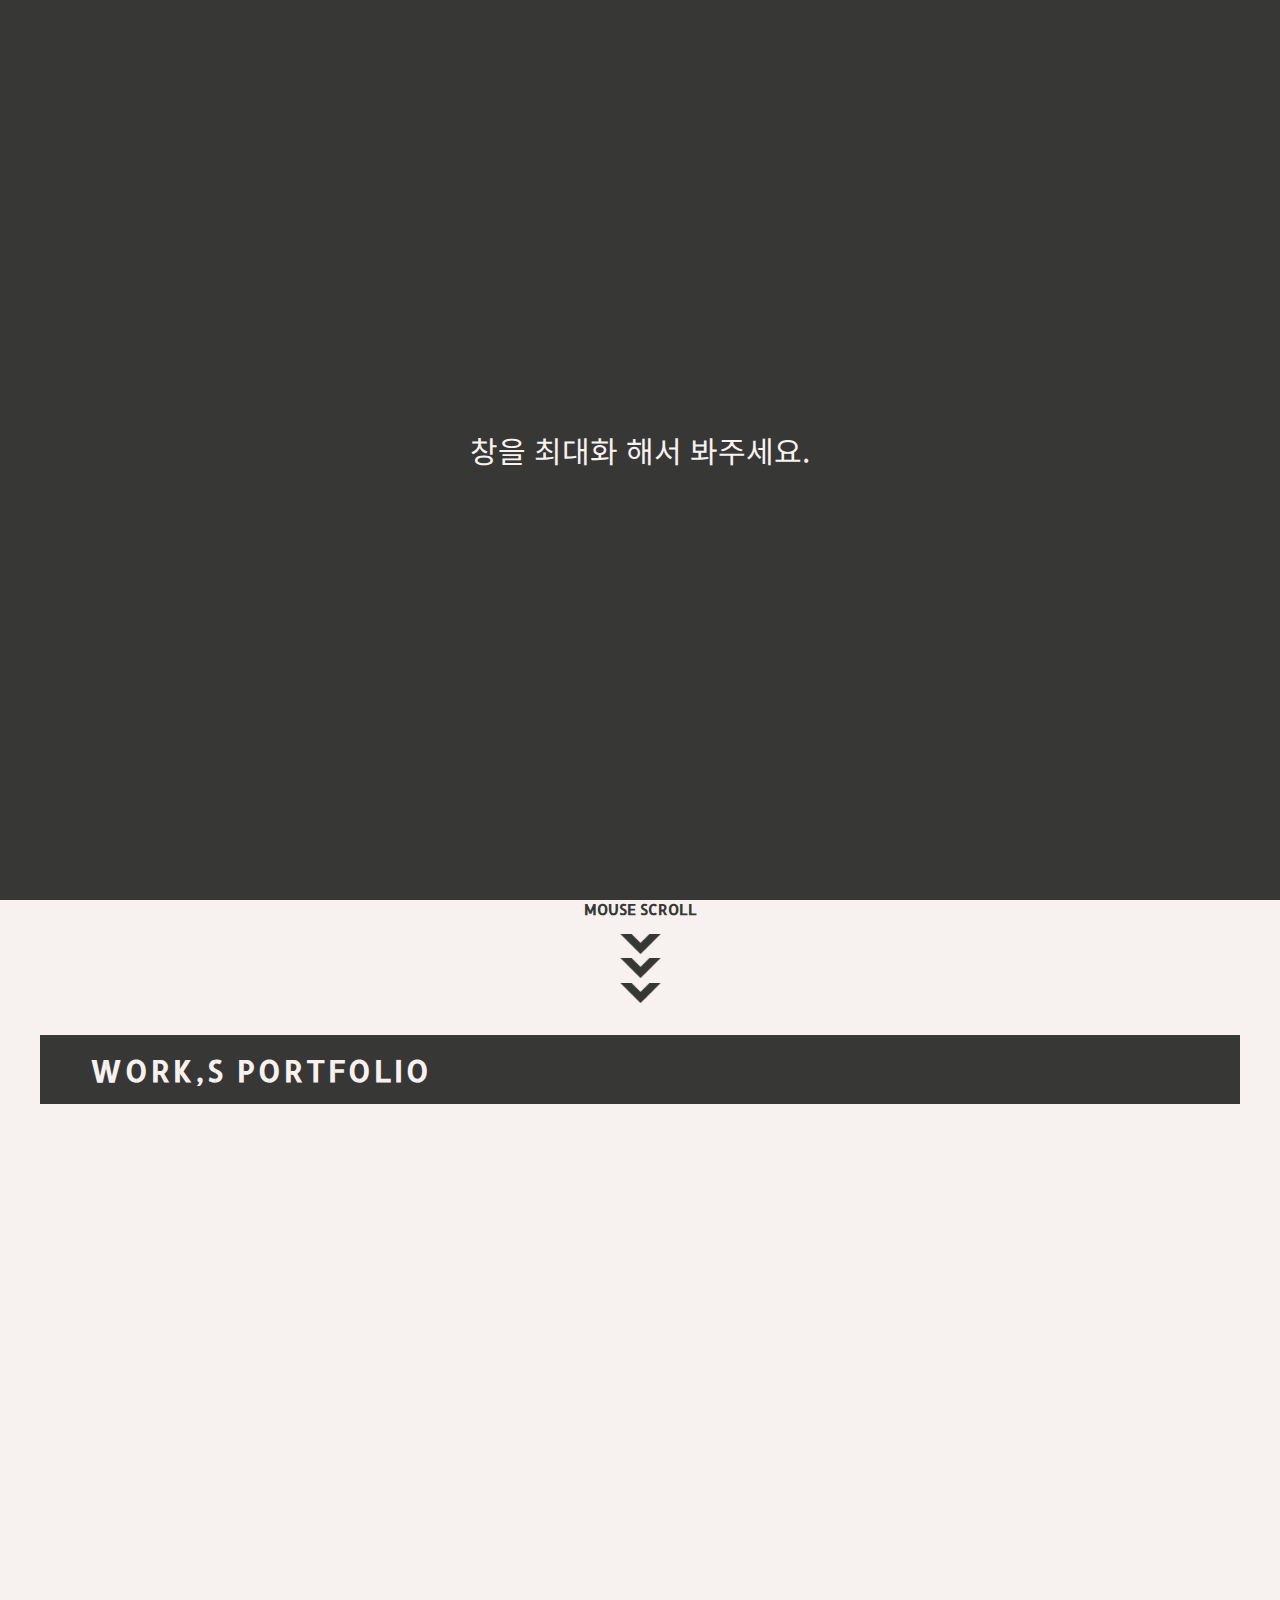
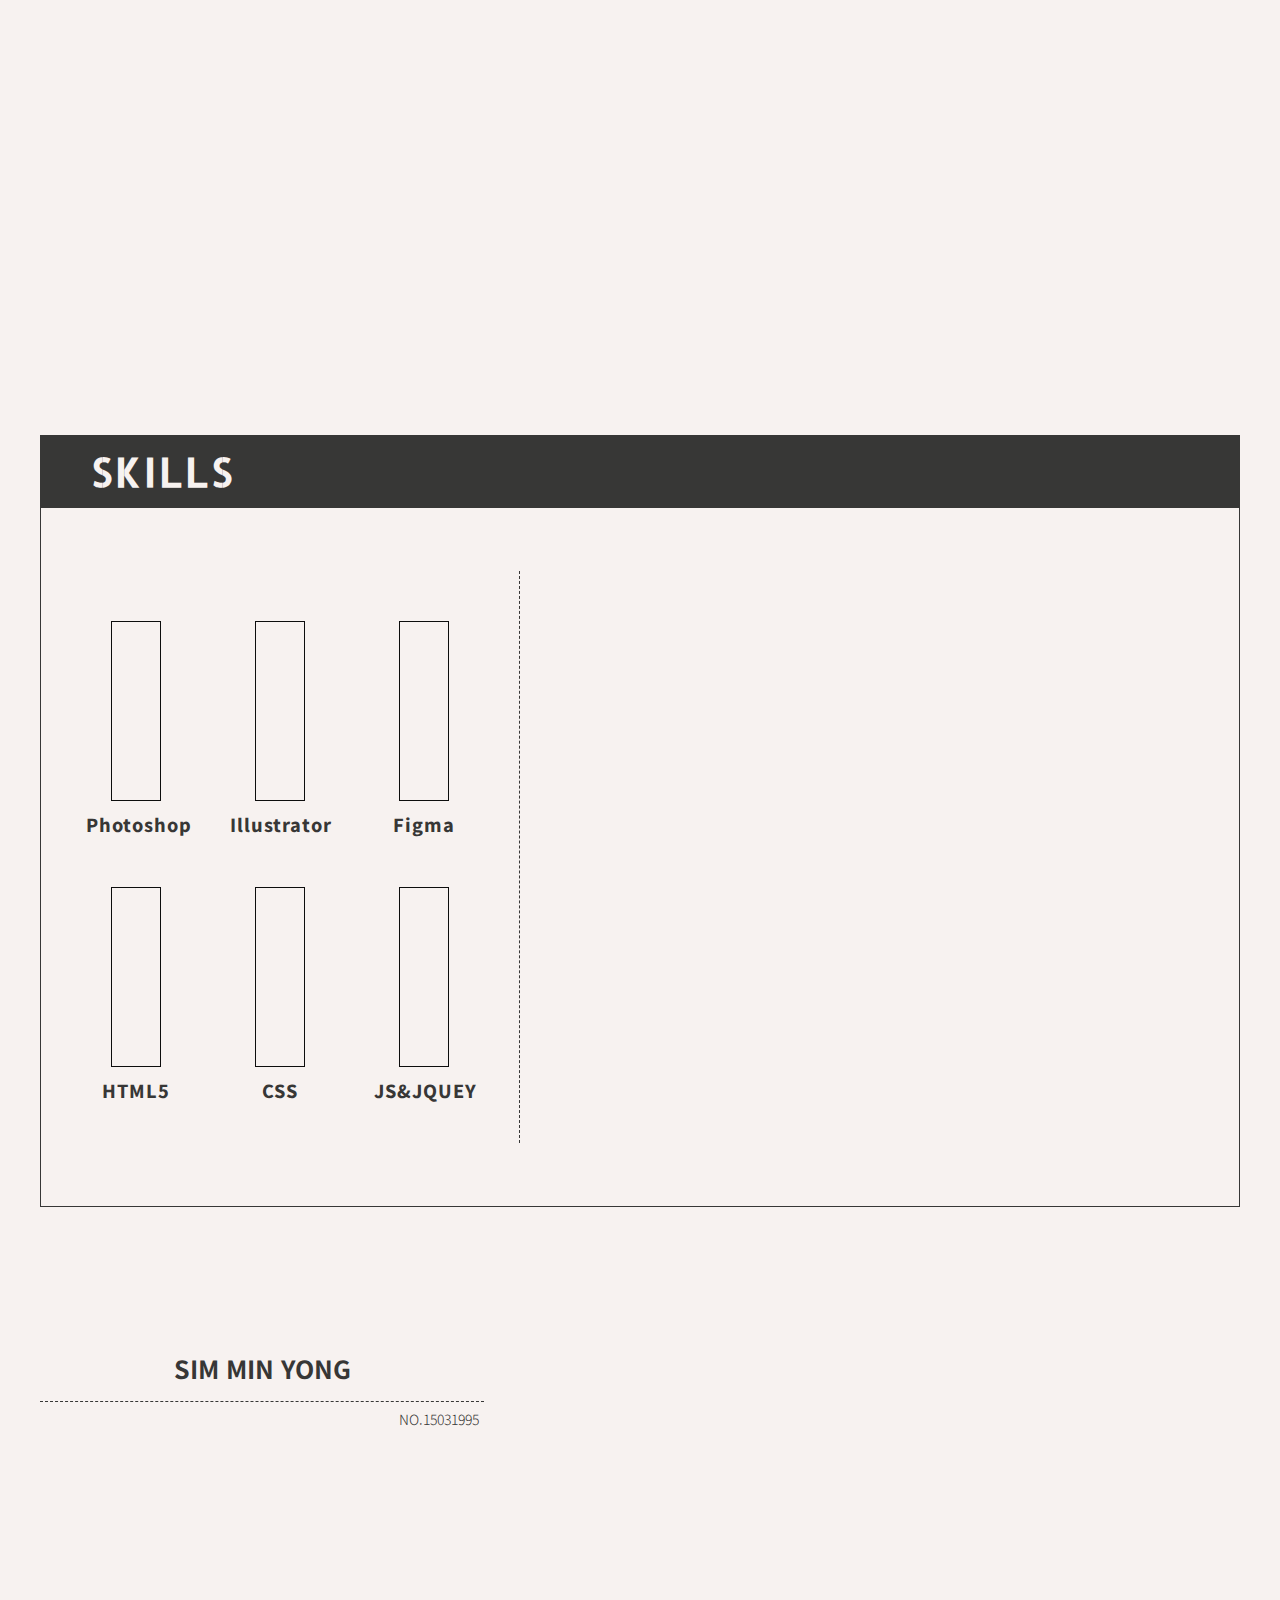
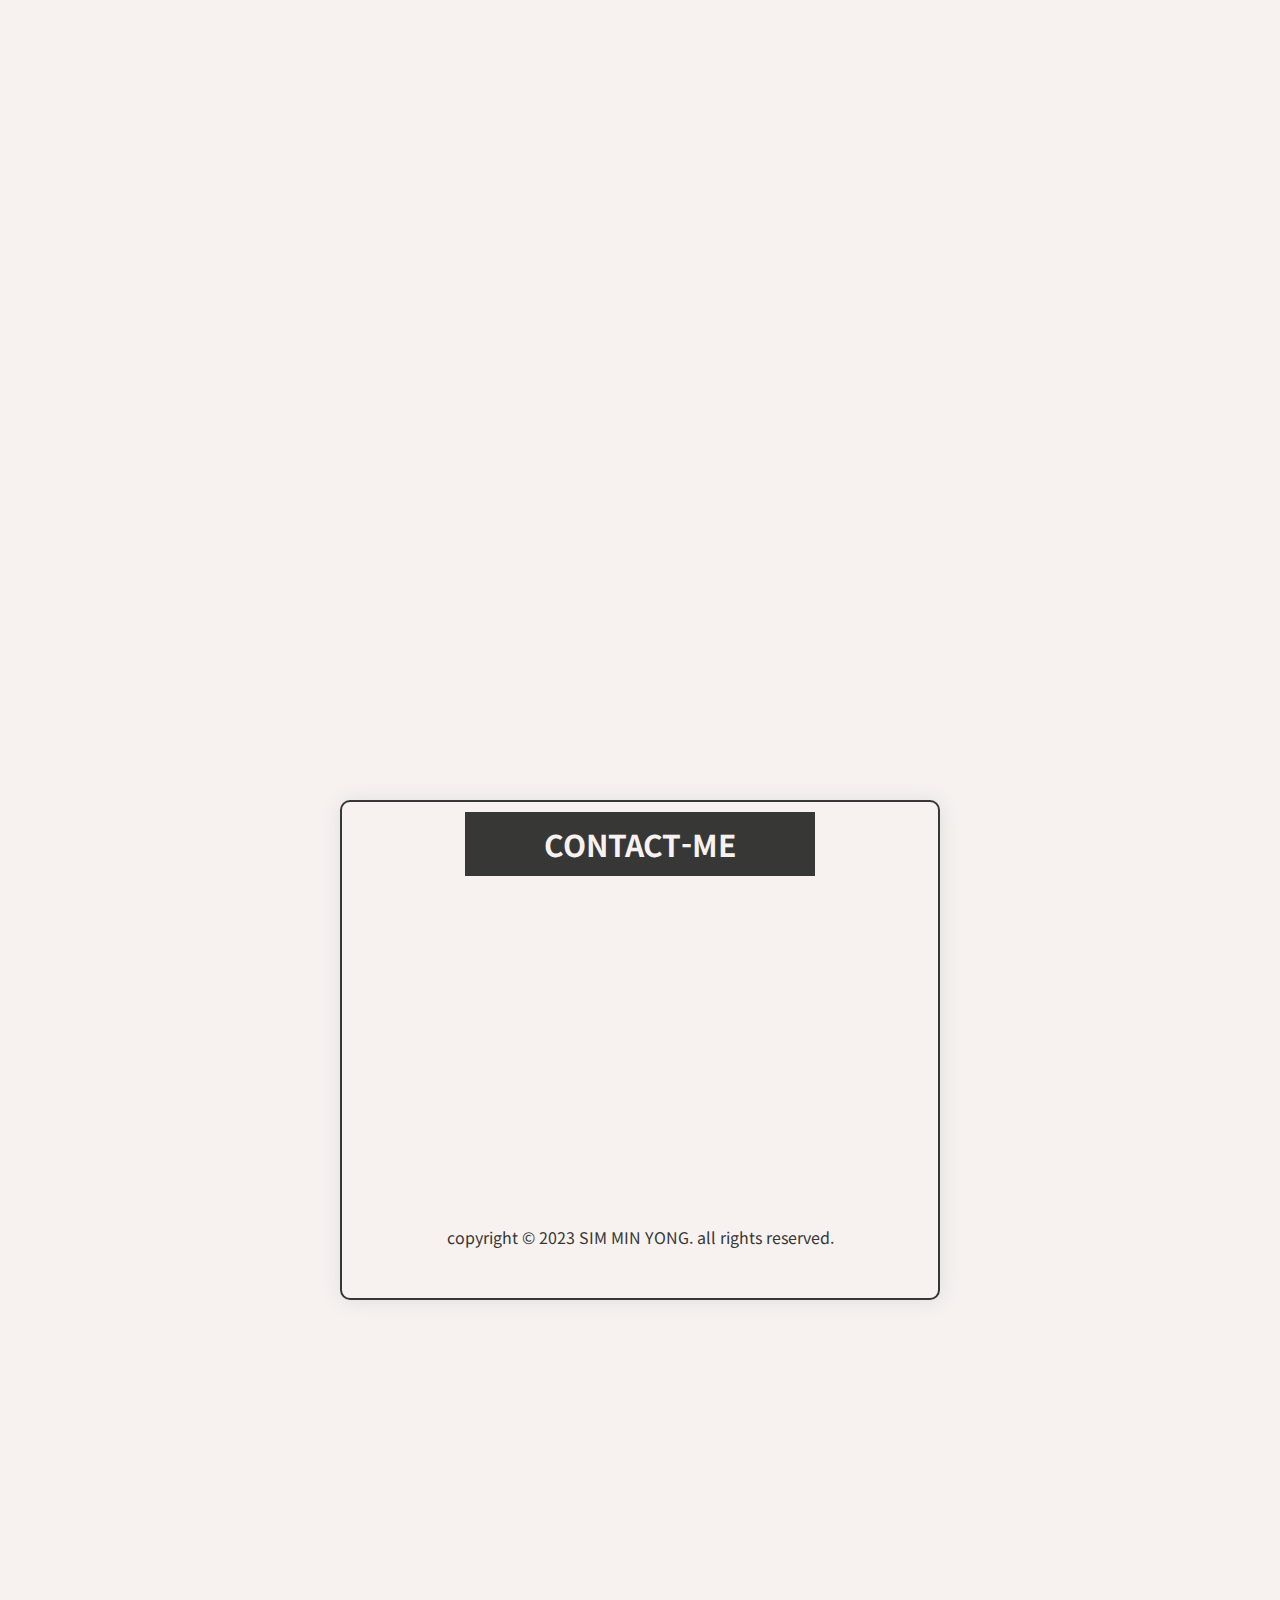
==== index.html @ e48fee11 "완료" ====
<!DOCTYPE html>
<html lang="ko">

<head>
    <meta charset="UTF-8">
    <meta name="viewport" content="width=device-width, initial-scale=1.0">
    <title>포토 폴리오</title>
    <meta property="og:url" content="https://minyongsim.github.io/po-sim/">
    <meta property="og:image" content="img/logoimg.png">
    <meta property="og:type" content="website">
    <meta property="og:site_name" content="2023년 포토폴리오 입니다.">
    <meta property="og:locale" content="ko">
    <meta property="og:title" content="포토폴리오">
    <meta property="og:description" content="포토폴리오 입니다.">
    <meta name="keywords" content="포토폴리오">
    <meta name="description" content="포토폴리오 입니다.">
    <link rel="shortcut icon" href="img/logoico.ico">
    <link rel="apple-touch-icon" href="img/logo.ico.ico">
    <link rel="stylesheet" href="https://use.fontawesome.com/releases/v6.0.0/css/all.css">
    <link rel="preconnect" href="https://fonts.googleapis.com">
    <link rel="preconnect" href="https://fonts.gstatic.com" crossorigin>
    <link rel="preconnect" href="https://fonts.googleapis.com">
    <link rel="preconnect" href="https://fonts.gstatic.com" crossorigin>
    <link
        href="https://fonts.googleapis.com/css2?family=Allerta+Stencil&family=Noto+Sans+KR:wght@100;200;300;400;500;600;700;800;900&display=swap"
        rel="stylesheet">
    <link rel="stylesheet" href="css/reset.css">
    <link rel="stylesheet" href="css/slick.css">
    <link rel="stylesheet" href="css/animate.css">
    <link rel="stylesheet" href="css/style.css">
    <link rel="stylesheet" href="css/rwd.css">
    <script src="https://code.jquery.com/jquery-1.12.4.min.js"></script>
    <script src="https://code.jquery.com/jquery-migrate-1.4.1.js"></script>
    <script src="js/prefixfree.min.js"></script>
    <script src="js/slick.min.js"></script>
    <script src="js/jquery.mousewheel.min.js"></script>

</head>

<body>
    <div class="slideBar"></div>
    <div id="header">
        <div class="headerBox">
            <ul class="menuBox">
                <li class="active"><a href="#page-1"><span><i class="fa-solid fa-folder-open"></i> HOME</span><span><i
                                class="fa-solid fa-folder"></i> 1</span></a></li>
                <li><a href="#page-2"><span><i class="fa-solid fa-folder-open"></i> PORTFOLIO</span><span><i
                                class="fa-solid fa-folder"></i> 2</span></a></li>
                <li><a href="#page-3"><span><i class="fa-solid fa-folder-open"></i> SKILLS</span><span><i
                                class="fa-solid fa-folder"></i> 3</span></a></li>
                <li><a href="#page-4"><span><i class="fa-solid fa-folder-open"></i> ABOUT ME</span><span><i
                                class="fa-solid fa-folder"></i> 4</span></a></li>
                <li><a href="#page-5"><span><i class="fa-solid fa-folder-open"></i> CONTACT</span><span><i
                                class="fa-solid fa-folder"></i> 5</span></a></li>
            </ul>
        </div>
    </div>

    <div class="pages">

        <div class="page page-1" id="page-1">
            <div class="home">
                <!-- 홈 헤더 블로그 메뉴 -->
                <div class="home_header">
                    <div class="home_box row">
                        <div class="home_logo">
                            <a href="index.html">
                                PORTFOLIO
                            </a>
                        </div>
                        <ul class="home_menu">
                            <li><a href="https://projectnftbus.tistory.com/">TISTORY BLOG</a></li>
                            <!-- <li><a href="https://www.notion.so/Resume-c77f409b3f634ee286fab71f490bbded?pvs=4">Notion</a></li> -->
                        </ul>
                    </div>
                </div>
                <!-- 홈 메인 애니메이션화면 -->
                <div class="home_section row">

                    <div class="home_main">
                        <img src="img/HG-WORK.png" alt="">

                    </div>

                    <ul class="home_a">
                        <li><img src="img/HG-ON.png" alt=""></li>
                        <li><img src="img/HG-PLAN.png" alt=""></li>
                        <li><img src="img/HG-MET.png" alt=""></li>
                        <li><img src="img/HG-SNS.png" alt=""></li>
                        <li><img src="img/HG-AD.png" alt=""></li>
                        <li><img src="img/HG-MKT.png" alt=""></li>
                        <li><img src="img/HG-ME.png" alt=""></li>
                    </ul>
                    <div class="home_ibox">
                        <ul class="home_icon">
                            <li>
                                <a href="#page-2">
                                    <span><i class="fa-solid fa-folder-open"></i> PORTFOLIO</span>
                                    <span><i class="fa-solid fa-folder"></i> PORTFOLIO</span>
                                </a>
                            </li>
                            <li>
                                <a href="#page-3">
                                    <span><i class="fa-solid fa-folder-open"></i> SKILLS</span>
                                    <span><i class="fa-solid fa-folder"></i> SKILLS</span>
                                </a>
                            </li>
                            <li>
                                <a href="#page-4">
                                    <span><i class="fa-solid fa-folder-open"></i> ABOUT ME</span>
                                    <span><i class="fa-solid fa-folder"></i> ABOUT ME</span>
                                </a>
                            </li>
                            <li>
                                <a href="#page-5">
                                    <span><i class="fa-solid fa-folder-open"></i> CONTACT</span>
                                    <span><i class="fa-solid fa-folder"></i> CONTACT</span>
                                </a>
                            </li>

                        </ul>
                    </div>

                </div>

            </div>
            <!-- 마우스 휠 표시 화면  -->
            <div class="scrollDown">
                <h2>MOUSE SCROLL</h2>
                <ul>
                    <li><img src="img/black down.png" alt="아래 화살표"></li>
                    <li><img src="img/black down.png" alt="아래 화살표"></li>
                    <li><img src="img/black down.png" alt="아래 화살표"></li>
                </ul>

            </div>

        </div>

        <div class="page page-2" id="page-2">
            <div class="PortfolioBox row">
                <div class="keywordBox">
                    <div class="key_text">
                        <h2>WORK,S PORTFOLIO</h2>
                    </div>
                    <ul class="keyword ">
                        <li><button data-c="all" class="act">All</button></li>
                        <li><button data-c="project">PROJECT</button></li>
                        <li><button data-c="sns">SNS</button></li>
                        <li><button data-c="pop">POP</button></li>
                        <li><button data-c="ad">AD</button></li>
                    </ul>
                </div>
                <ul class="listBox">
                    <li class="all project">
                        <a href="https://www.merdescent.com/" target="_blank">
                            <p>메르디센트 - PC</p>
                            <img src="img/01-project.png" alt="메르디센트 홈페이지 -pc">
                            <p>※ 한번 더 클릭하면 해당 사이트로 <br> 이동합니다.</p>
                        </a>
                    </li>
                    <li class="all project">
                        <a href="https://www.merdescent.com/" target="_blank">
                            <p>메르디센트 - 모바일 </p>
                            <img src="img/02-project.png" alt="메르디센트 홈페이지 - 모바일">
                            <p>※ 스크롤 사이즈를 작게 해서 봐주세요</p>
                        </a>
                    </li>
                    <li class="all project">
                        <a href="https://www.en.merdescent.com/" target="_blank">
                            <p>메르디센트 글로벌 페이지</p>
                            <img src="img/03-project.png" alt="메르디센트 글로벌 페이지">
                            <p>※ 한번 더 클릭하면 해당 사이트로 <br> 이동합니다.</p>
                        </a>
                    </li>
                    <li class="all project">
                        <a href="https://minyongsim.github.io/designmg/" target="_blank">
                            <p>미광디자인 리뉴얼</p>
                            <img src="img/04-project.png" alt="미광디자인">
                            <p>※ 한번 더 클릭하면 해당 사이트로 <br> 이동합니다.</p>
                        </a>
                    </li>
                    <li class="all sns">
                        <a href="#none">
                            <p>리프그라운드 피드 01</p>
                            <img src="img/01-sns.png" alt="sns게시물1">
                        </a>
                    </li>
                    <li class="all sns">
                        <a href="#none">
                            <p>리프그라운드 피드 02</p>
                            <img src="img/02-sns.png" alt="sns게시물2">
                        </a>
                    </li>
                    <li class="all sns">
                        <a href="#none">
                            <p>리프그라운드 피드 03</p>
                            <img src="img/03-sns.png" alt="sns게시물3">
                        </a>
                    </li>
                    <li class="all sns">
                        <a href="#none">
                            <p>무드퍼퓸 인스타그램 피드</p>
                            <img src="img/04-sns.png" alt="sns게시물4">
                        </a>
                    </li>
                    <li class="all sns">
                        <a href="#none">
                            <p>아로마티카 제품 sns 피드</p>
                            <img src="img/05-sns.png" alt="sns게시물5">

                        </a>
                    </li>
                    <li class="all pop">
                        <a href="#none">
                            <p>퓨어소프 그린</p>
                            <img src="img/01-pop.png" alt="퓨어소프 그린">
                        </a>
                    </li>
                    <li class="all pop">
                        <a href="#none">
                            <p>퓨어소프 브라운</p>
                            <img src="img/02-pop.png" alt="퓨어소프 브라운">
                        </a>
                    </li>
                    <li class="all pop">
                        <a href="#none">
                            <p>모브상탈 POP 01</p>
                            <img src="img/03-pop.png" alt="모브상탈피오피">
                        </a>
                    </li>
                    <li class="all pop">
                        <a href="#none">
                            <p>모브상탈 POP 02</p>
                            <img src="img/04-pop.png" alt="모브상탈POP">
                        </a>
                    </li>
                    <li class="all pop">
                        <a href="#none">
                            <p>금화 공구 </p>
                            <img src="img/05-pop.png" alt="금화공구">
                        </a>
                    </li>
                    <li class="all pop">
                        <a href="#none">
                            <p>롯데면세점 pop </p>
                            <img src="img/06-pop.png" alt="금화공구">
                        </a>
                    </li>
                    <li class="all pop">
                        <a href="#none">
                            <p>리프그라운드 POP</p>
                            <img src="img/07-pop.png" alt="리프그라운드pop">
                        </a>
                    </li>
                    <li class="all pop">
                        <a href="#none">
                            <p>롯데면세점 리플렛</p>
                            <img src="img/08-pop.png" alt="롯데면세점 리플렛">
                        </a>
                    </li>
                    <li class="all ad">
                        <a href="#none">
                            <p>네이버페이 배너</p>
                            <img src="img/01-AD.png" alt="네이버 페이 배너">
                        </a>
                    </li>
                    <li class="all ad">
                        <a href="#none">
                            <p>네이버 브랜드 광고</p>
                            <img src="img/02-AD.png" alt="네이버 브랜드 광고">
                        </a>
                    </li>
                    <li class="all ad">
                        <a href="#none">
                            <p>카카오 비즈보드</p>
                            <img src="img/03-AD.png" alt="카카오비즈보드광고">
                        </a>
                    </li>
                    <li class="all ad">
                        <a href="#none">
                            <p>인스타그램 광고</p>
                            <img src="img/04-AD.png" alt="인스타그램광고">
                        </a>

                    </li>

                </ul>
                <div class="gellaryPopup">
                    <div class="popuplist">
                        <div>
                            <a href="" target="_blank">
                                <img src="" alt="">
                            </a>
                        </div>
                        <button class="close">
                            <span class="blind">닫기</span>
                            <i class="far fa-window-close"></i>
                        </button>
                        <button class="arrow prev">
                            <i class="fas fa-arrow-left"></i>
                        </button>
                        <button class="arrow next">
                            <i class="fas fa-arrow-right"></i>
                        </button>
                    </div>
                </div>

            </div>
        </div>

        <div class="page page-3" id="page-3">
            <div class="skillsBox row">
                <div class="skillText">
                    <h2>SKILLS</h2>
                </div>
                <div class="skills">
                    <div class="skillcontainer">
                        <div class="photoshop skillTree">
                            <div class="score">
                                <div class="myscore">90%</div>
                            </div>
                            <p>Photoshop</p>
                        </div>

                        <div class="illustrator skillTree">
                            <div class="score">
                                <div class="myscore">90%</div>
                            </div>
                            <p>Illustrator</p>
                        </div>

                        <div class="figma skillTree">
                            <div class="score">
                                <div class="myscore">90%</div>
                            </div>
                            <p>Figma</p>
                        </div>

                        <div class="html skillTree">
                            <div class="score">
                                <div class="myscore">90%</div>
                            </div>
                            <p>HTML5</p>
                        </div>

                        <div class="css skillTree">
                            <div class="score">
                                <div class="myscore">90%</div>
                            </div>
                            <p>CSS</p>
                        </div>

                        <div class="js skillTree">
                            <div class="score">
                                <div class="myscore">90%</div>
                            </div>
                            <p>JS&JQUEY</p>
                        </div>

                        <!-- <div class="react skillTree">
                            <div class="score">
                                <div class="myscore">90%</div>
                            </div>
                            <p>REACT</p>
                        </div> -->
                    </div>

                    <div class="skillcontainer02">
                        <div class="skillTree02">
                            <p><i class="fab fa-instagram"></i> Marketing<p>
                                    <p><i class="fas fa-check"></i> 마케팅 업무을 하면서 SNS 관리는 필수이고 계속 해왔습니다. </p>
                                    <p><i class="fas fa-check"></i> SNS는 마켓 트렌드 캐치 많이 활용합니다.</p>
                                    <p><i class="fas fa-check"></i> 썸트렌드, 업스타그램 등 필요한 툴을 사용하여 데이터 활용합니다.</p>
                                    <P><i class="fas fa-check"></i> 카카오, 메타, 네이버 광고 관리자를 사용가능 하고 광고 진행 및 관리 업무를 했습니다.
                                    </P>

                        </div>
                        <div class="skillTree02">
                            <p><i class="fas fa-tasks"></i> Management<p>
                                    <p><i class="fas fa-check"></i> 국내및 해외 온라인 홈페이지 세팅 및 관리를 업무를 했습니다.</p>
                                    <p><i class="fas fa-check"></i> 대행사, MCN 협업 및 핸들링 업무 해왔습니다.</p>
                                    <p><i class="fas fa-check"></i> 프로모션 기획하고 관리하는 업무를 했습니다.</p>
                                    <p><i class="fas fa-check"></i> 무신사와 같은 국내 플랫폼 상품 관리 했으며, 국내 플랫폼 어드민 거의 사용할 수 있습니다.
                                    </p>
                        </div>
                        <div class="skillTree02">
                            <p><i class="fab fa-windows"></i> OA</p>
                            <p><i class="fas fa-check"></i> 엑셀, PPT, 워드, 한글은 중상 실력 정도의 업무에 사용합니다.</p>
                            <p><i class="fas fa-check"></i> 디자인 툴은 기본으로 사용 가능합니다.</p>
                            <p><i class="fas fa-check"></i> 업무 필요하면 GPT에 프롬포트 역할 설정하여 충분히 사용가능합니다</p>
                            <p><i class="fas fa-check"></i> 업무에 필요한 툴은 빠르게 습득하고 바로 사용합니다.</p>
                        </div>
                    </div>

                </div>
            </div>
        </div>

        <div class="page page-4" id="page-4">
            <div class="aboutMe row">
                <!-- <h2>About Me</h2> -->
                <div class="aboutBox ">
                    <div class="information">
                        <h2>SIM MIN YONG</h2>
                        <ul class="infoBox">
                            <li>
                                <p>Date</p>
                                <p>1995. 03. 15</p>
                            </li>
                            <li>
                                <p>Phone</p>
                                <p><a href="tel:010-2747-2659"> 010 - 2747 - 2659</a></p>
                            </li>
                            <li>
                                <p>E-Mail</p>
                                <p><a href="mailto:alsdyd5411@naver.com"> alsdyd5411@naver.com</a></p>
                            </li>
                            <li>
                                <p>Address</p>
                                <p>서울 특별시 관악구 거주</p>
                            </li>
                            <li>
                                <p>Personal history</p>
                                <p>◆ 2022.11 ~ 2022.11 메르디센트 -재직중</p>
                                <p>◆ 2021.09 ~ 2021.12 와이제이에스</p>
                                <p>◆ 2019.05 ~ 2019.12 Million way</p>
                                <p>◆ 2017.06 ~ 2018.07 하이이미지</p>
                                <p>◆ 2016.08 ~ 2017.02 이삭오토리스</p>

                            </li>
                        </ul>
                    </div>
                    <div class="information02">
                        <h2>ABOUT - ME</h2>
                        <div class="information02Inner">
                            <div class="design">
                                <h2>DESIGN</h2>
                                <ul>
                                    <li>Adobe Photoshop <span class="d1">80%</span></li>
                                    <li>Adobe Illustrator <span class="d2">70%</span></li>
                                    <li>figma <span class="d3">70%</span></li>
                                </ul>

                            </div>
                            <div class="etc">
                                <h2>ETC</h2>
                                <ul>
                                    <li>SNS <span class="e1">70%</span></li>
                                    <li>Microsoft Office <span class="e2">70%</span></li>
                                </ul>
                            </div>
                            <div class="coding">
                                <h2>CODING</h2>
                                <ul>
                                    <li>HTML5 <span class="c1">75%</span></li>
                                    <li>CSS3 <span class="c2">75%</span></li>
                                    <li>JAVA SCRIPT <span class="c3">60%</span></li>
                                    <li>JQUERY <span class="c4">65%</span></li>
                                    <li>REACT <span class="c5">50%</span></li>
                                </ul>
                            </div>
                            <div class="EDUCATION">
                                <h2>EDUCATION</h2>
                                <ul>
                                    <li>2020.06 - 2020.12 그린컴퓨터아카데미 강남점</li>
                                    <li>[UI/UX디자인 웹퍼블리셔& 프론트엔드 개발자 양성과정] 수료</li>
                                </ul>
                            </div>
                        </div>

                    </div>
                </div>
            </div>

        </div>

        <div class="page page-5" id="page-5">
            <div class="contact row">
                <div class="contactBox">
                    <h2>CONTACT-ME</h2>
                    <ul>
                        <li>
                            <p><i class="fas fa-mobile"></i> Phone</p>
                            <p><a href="tel:010-2747-2659"> 010 - 2747 - 2659</a></p>
                        </li>
                        <li>
                            <p><i class="far fa-envelope"></i> E-Mail</p>
                            <p><a href="mailto:alsdyd5411@naver.com"> alsdyd5411@naver.com</a></p>
                        </li>
                        <li>
                            <p><i class="fas fa-globe"></i> RESUME</p>
                            <p><a href="pdf/simminyongresume.pdf" target="_blank">Sim Min Yong RESUME</a>
                            </p>
                        </li>
                        <li>
                            <p><i class="fas fa-blog"></i> Blog</p>
                            <p> <a href="https://projectnftbus.tistory.com/">Tistory biog</a></p>
                        </li>
                        <!-- <li>
                            <p><i class="fa-solid fa-n"></i> </p>
                            <p><a href="https://www.notion.so/Resume-c77f409b3f634ee286fab71f490bbded?pvs=4">Notion 이력서</a></p>
                        </li> -->
                        <li>
                            <p>Thank you!</p>
                            <p>좋은 결과 기대하겠습니다.</p>
                        </li>


                    </ul>
                    <p>copyright © 2023 SIM MIN YONG. all rights reserved.</p>
                </div>

            </div>
        </div>

    </div>

    <div id="onlymax">
        창을 최대화 해서 봐주세요.
    </div>

    <div class="gotop">
        <img src="img/black top.png" alt="위로 올리는 그림">
        <h2>Go Home</h2>
    </div>
    <!-- <div class="introAni">
        <h2>잠시만 기다려 주세요. . <span> .</span><span> .</span></h2>
        <div class="introAniInner">
          <div class="aniBox">
                <p class="percent">100%</p>
          </div>
        </div>
    </div> -->




</body>



<script src="js/style.js"></script>

</html>
---- css/style.css ----
@charset "utf-8";

body {
    font-family: 'Noto Sans KR', sans-serif;
    color: #1a1a1a;
    overflow-x: hidden;
    /* font-family: 'Allerta Stencil', sans-serif;
    font-family: 'Noto Sans KR', sans-serif; */
}


#onlymax {
    position: fixed;
    top: 0;
    left: 0;
    background: #373736;
    font-size: 30px;
    z-index: 99999999999;
    color: #F7F2F0;
    display: flex;
    width: 100vw;
    height: 100vh;
    align-items: center;
    justify-content: center;
}

@media screen and (min-width:1500px) {
    #onlymax {
        display: none;
    }
}

.row {
    max-width: 1200px;
    margin: 0 auto;
}

.page-1 {
    height: 1000px;
    background: #F7F2F0;
}

.page-2 {
    height: 1000px;
    background: #F7F2F0;

}

.page-3 {
    height: 900px;
    background: #F7F2F0;

}

.page-4 {
    height: 1000px;
    background: #F7F2F0;
}

.page-5 {
    height: 1000px;
    background: #F7F2F0;
}

/* 사이드 메뉴 활성화 되어있음 */
#header {
    position: fixed;
    right: 0.5%;
    top: 50%;
    transform: translateY(-50%);
    z-index: 999999;
    margin: 0 auto;
    transition: all 0.3s;
}

.headerBox {
    padding: 10px;
}

.menuBox {
    width: 70%;
    /* border: 1px solid #fff; */
}

.menuBox>li {
     text-align: center; 
    font-family: 'Allerta Stencil', sans-serif;
    color: #373736;
    margin-bottom: 25px;
    position: relative;

}

.menuBox>li a span:nth-of-type(1) {
    width: 170px;
    display: none;
    background: #373736;
    color: #F7F2F0;
    padding: 2px;
    border-radius: 50px;
}

.menuBox>li.active a>span:nth-of-type(1) {
    display: block;
    font-size: 20px;
}

.menuBox>li a>span:nth-of-type(2) {
    text-align: center;
    display: block;
    color: #F7F2F0;
    font-weight: normal;
    width: 70px;
    font-size: 18px;
    border-radius: 50px;
    background: #373736;
}

.menuBox>li.active a span:nth-of-type(2) {
    text-align: center;
    display: none;
}



.slideBar {
    position: fixed;
    z-index: 9999999;
    bottom: 0;
    width: 0;
    height: 11px;
    background-color: #373736;
    border-radius: 0PX 50PX 50PX 0PX;
    opacity: 0;
}

/*"page-1 home 로고*/
.home {
    height: 100vh;
    position: relative;
}

/* .home_header*/
.home_header {
    height: 10vh;
    border-bottom: 3px solid #373736;
    position: relative;
    /* background: #F7F2F0; */
    z-index: 9999999;
}

.home_header .home_logo {
    font-size: 40px;
}

.home_box {
    height: 10vh;
    padding: 10px 50px;
    display: flex;
    align-items: center;
    justify-content: space-between;
    color: #373736;
  font-family: 'Allerta Stencil', sans-serif;
    letter-spacing: 3px;
}

.home_box .home_menu {
    display: flex;
    align-items: center;
    justify-content: space-between;
    padding: 10px;
}

.home_box .home_menu>li {
    font-size: 20px;
    font-weight: bold;
    margin-right: 20px;
    letter-spacing: 3px;
    padding: 7px 15px;
    transition: all 0.4s;
}

.home_box .home_menu>li:nth-child(5) {
    margin-right: 0px;
}

.home_box .home_menu>li:hover {
    transform: scale(1.1);
    color: #F7F2F0;
    background-color:#373736;
    border-radius: 10px;
}



/* home_section{  */
.home_section {
    position: relative;
    height:90vh;
    /* border: 1PX solid #373736; */
    overflow: hidden;
}

.home_main{
    height:77px;
    text-align: center;
    font-size: 40PX;
    color: #373736;
    font-family: 'Allerta Stencil', sans-serif;
    position: absolute;
    border-radius: 10PX;
   animation: hm1 1s both 0.3s;
}

@keyframes hm1{
    0%{ 
        opacity: 0;
        top: 0;
        left: 0%;

    }
    100%{
        opacity: 1;
        left: 10%;
        top: 16%;
      
    } 
}

.home_a{
height: 90vh;
position: relative;
}
.home_a li{
position: absolute;
right: 5%;
}
.home_a>li:nth-of-type(7){
 box-shadow: 1px 1px 4px 3px #ddd;
 animation: ha1 1.5s both;
 top: 37%;
} 
.home_a li:nth-of-type(6){
    animation: ha2 1.5s both 0.3s;
}
.home_a li:nth-of-type(5){
    animation: ha3 1.5s both 0.4s;
}
.home_a li:nth-of-type(4){
    animation: ha4 1.5s both 0.5s;
}
.home_a li:nth-of-type(3){
    animation: ha5 1.5s both 0.6s;
}
.home_a li:nth-of-type(2){
    animation: ha6 1.5s both 0.7s;
}
.home_a li:nth-of-type(1){
    animation: ha7 1.5s both 0.8s;
}
@keyframes ha1{
    0%{ 
        opacity: 0;

    }
    100%{
        opacity: 1;
      
    } 
}
@keyframes ha2{
    0%{ 
        opacity: 0;
        top: 37%;

    }
    100%{
        opacity: 1;
        top: 30%;
    } 
}
@keyframes ha3{
    0%{ 
        opacity: 0;
        top: 37%;

    }
    100%{
        opacity: 1;
        top: 23%;
    } 
}
@keyframes ha4{
    0%{ 
        opacity: 0;
        top: 37%;

    }
    100%{
        opacity: 1;
        top: 16%;
    } 
}
@keyframes ha5{
    0%{ 
        opacity: 0;
        top: 37%;

    }
    100%{
        opacity: 1;
        top: 44%;
    } 
}
@keyframes ha6{
    0%{ 
        opacity: 0;
        top: 37%;

    }
    100%{
        opacity: 1;
        top: 51%;
    } 
}

@keyframes ha7{
    0%{ 
        opacity: 0;
        top: 37%;

    }
    100%{
        opacity: 1;
        top: 58%;
    } 
}


.home_ibox{
    padding: 10px;
    position: absolute;
    top:27%;
    left: 9%;
    /* border: 2px solid #373736; */
}

.home_icon{
    text-align:center ;
  
}
.home_icon li{
    width: 450px;
    height: 70px;
     border: 2px solid #373736; 
    border-radius:10px ;
    margin-bottom: 10px;
    font-size:23px;
    position: relative;
}
.home_icon li a span{
    font-family:'Allerta Stencil', sans-serif ;
    padding: 10px;
    width: 200px;
    position: absolute;
    top: 50%;
    left: 50%;;
    transform: translate(-50%,-50%);
    transition: all 0.5s;
}


.home_icon li:nth-child(1)
{
    animation: hi1 1.3s both 0.4s;
}
.home_icon li:nth-child(2)
{
    animation: hi2 1.3s both 0.8s;
}
.home_icon li:nth-child(3)
{
    animation: hi1 1.3s both 1s;
}
.home_icon li:nth-child(4)
{
    animation: hi2 1.3s both 1.3s;
}

@keyframes hi1{
    0%{
        opacity: 0;
        top: 0;
        left: 0;

    }
    100%{
        opacity: 1;
        top:27%;
        left: 0%;
    }

 }
 @keyframes hi2{
    0%{
        opacity: 0;
        top: 0;
        left: 0;

    }
    100%{
        opacity: 1;
        top:27%;
        left:0%;
    }

 }



.home_icon li a span:nth-of-type(1){
    opacity: 0;
    visibility: visible;
}
.home_icon li:hover a span:nth-of-type(2){
    opacity: 0;
}
.home_icon li:hover a span:nth-of-type(1){
    opacity: 1;
    width: 320px;
    font-size: 20px;
    background: #373736;
    color: #F7F2F0;
}




/* scrollDown */
.scrollDown {
    position: absolute;
    left: 50%;
    transform: translateX(-50%);
    display: inline-block;
    text-align: center;
    animation:scrollDown 1.8s infinite ;
}

.scrollDown h2 {
  font-family: 'Allerta Stencil', sans-serif;
    font-size: 15px;
    font-weight: 900;
    color: #373736;
    margin-bottom: 10px;
}


.scrollDown ul li:nth-of-type(1){
    animation:scrollDown01 1.9s infinite  ;
}
.scrollDown ul li:nth-of-type(2){
    animation:scrollDown01 1.9s infinite 0.2s ;
}
.scrollDown ul li:nth-of-type(3){
    animation:scrollDown01 1.9s infinite 0.4s ;
}
.scrollDown ul li>img:nth-of-type(1){
   width: 40px;
}
.scrollDown ul li>img:nth-of-type(2){
    width: 40px;
 }
 .scrollDown ul li>img:nth-of-type(3){
    width: 40px;
 }


 @keyframes scrollDown01 {
    0% {
        opacity: 0;
    }

    100% {
        opacity: 1;
     
    }
} 
@keyframes scrollDown {
    0% {
        opacity: 1;
        bottom: 6%;
     
    }
    100% {
        opacity: 1;
        bottom:5%;
      
    }

} 

/* #page-2 .Portfolio */
#page-2 .PortfolioBox {
    padding-top: 30px;

}

#page-2 .PortfolioBox .keywordBox {
    display: flex;
    justify-content: space-between;
    align-items: center;
    background: #373736;
}

#page-2 .PortfolioBox .key_text {
    padding-left: 50px;
}

#page-2 .PortfolioBox .key_text>h2 {
    text-align: center;
    font-size: 30px;
    color: #F7F2F0;
    letter-spacing: 3px;
  font-family: 'Allerta Stencil', sans-serif;
}

#page-2 .PortfolioBox .keyword {
    text-align: center;
    display: flex;
    justify-content: center;
}

#page-2 .PortfolioBox .keyword li {
    padding: 10px;
}

#page-2 .PortfolioBox .keyword li button {
    width: 120px;
    text-align: center;
    color: #F7F2F0;
    margin: 5px 0;
    font-family: 'Noto Sans KR', sans-serif;
    font-weight: 600;
    font-size: 18px;
    padding: 5px 7px;
    background: none;
    transition: all 0.3s;
}

#page-2 .PortfolioBox .keyword li:nth-child(1) {
    opacity: 0;
    -webkit-transform: translate3d(0, -100%, 0);
    transform: translate3d(0, -100%, 0);
}

#page-2 .PortfolioBox .keyword li:nth-child(2) {
    opacity: 0;
    -webkit-transform: translate3d(0, -100%, 0);
    transform: translate3d(0, -100%, 0);
}

#page-2 .PortfolioBox .keyword li:nth-child(3) {
    opacity: 0;
    -webkit-transform: translate3d(0, -100%, 0);
    transform: translate3d(0, -100%, 0);
}

#page-2 .PortfolioBox .keyword li:nth-child(4) {
    opacity: 0;
    -webkit-transform: translate3d(0, -100%, 0);
    transform: translate3d(0, -100%, 0);
}

#page-2 .PortfolioBox .keyword li:nth-child(5) {
    opacity: 0;
    -webkit-transform: translate3d(0, -100%, 0);
    transform: translate3d(0, -100%, 0);
}


#page-2 .PortfolioBox.on .keyword li:nth-child(1) {
    animation: fadeInDown 1s both;
}

#page-2 .PortfolioBox.on .keyword li:nth-child(2) {
    animation: fadeInDown 1s both 0.3s;
}

#page-2 .PortfolioBox.on .keyword li:nth-child(3) {
    animation: fadeInDown 1s both 0.6s;
}

#page-2 .PortfolioBox.on .keyword li:nth-child(4) {
    animation: fadeInDown 1s both 0.9s;
}

#page-2 .PortfolioBox.on .keyword li:nth-child(5) {
    animation: fadeInDown 1s both 1.3s;
}

#page-2 .PortfolioBox .keyword li button:hover {
    border-bottom: 3px solid #F7F2F0;
}

#page-2 .PortfolioBox .keyword li button.act {
    border-bottom: 3px solid #F7F2F0;
}


#page-2 .PortfolioBox .listBox {
    height: 700px;
    /* border: 3PX solid #373736; */
    display: flex;
    justify-content: start;
    flex-wrap: wrap;
    padding: 5px 10px;
}

#page-2 .PortfolioBox .listBox li {
    width: 190px;
    height:180px;
    margin:3PX;
    border: 3px solid #373736;
    border-radius: 3px;
    text-align: center;
    background: #F7F2F0;
}

#page-2 .PortfolioBox .listBox li p {
    font-size: 15px;
    padding: 4px;
    color: #F7F2F0;
    font-weight: bold;
    background: #373736;
}

#page-2 .PortfolioBox .listBox li p:nth-of-type(2) {
    font-size: 10px;
    color: #0D0D0D;
    margin-top: 3px;
    background: none;
}

#page-2 .PortfolioBox .listBox li img {
    width: 150px;
}

#page-2 .PortfolioBox .listBox li:nth-of-type(1),
#page-2 .PortfolioBox .listBox li:nth-of-type(2),
#page-2 .PortfolioBox .listBox li:nth-of-type(3),
#page-2 .PortfolioBox .listBox li:nth-of-type(4),
#page-2 .PortfolioBox .listBox li:nth-of-type(5),
#page-2 .PortfolioBox .listBox li:nth-of-type(6),
#page-2 .PortfolioBox .listBox li:nth-of-type(7) {
    opacity: 0;
    -webkit-transform: translate3d(0, -100%, 0);
    transform: translate3d(0, -100%, 0);
}

#page-2 .PortfolioBox .listBox li:nth-of-type(8),
#page-2 .PortfolioBox .listBox li:nth-of-type(9),
#page-2 .PortfolioBox .listBox li:nth-of-type(10),
#page-2 .PortfolioBox .listBox li:nth-of-type(11),
#page-2 .PortfolioBox .listBox li:nth-of-type(12),
#page-2 .PortfolioBox .listBox li:nth-of-type(13),
#page-2 .PortfolioBox .listBox li:nth-of-type(14),
#page-2 .PortfolioBox .listBox li:nth-of-type(15),
#page-2 .PortfolioBox .listBox li:nth-of-type(16),
#page-2 .PortfolioBox .listBox li:nth-of-type(17),
#page-2 .PortfolioBox .listBox li:nth-of-type(18),
#page-2 .PortfolioBox .listBox li:nth-of-type(19),
#page-2 .PortfolioBox .listBox li:nth-of-type(20),
#page-2 .PortfolioBox .listBox li:nth-of-type(21)
{
    opacity: 0;
    -webkit-transform: translate3d(100%, 0, 0);
    transform: translate3d(100%, 0, 0);
}



#page-2 .PortfolioBox.on .listBox li:nth-of-type(1) {
    animation: fadeInDown 2s both;
}

#page-2 .PortfolioBox.on .listBox li:nth-of-type(2) {
    animation: fadeInDown 2s both 0.1s;
}

#page-2 .PortfolioBox.on .listBox li:nth-of-type(3) {
    animation: fadeInDown 2s both 0.2s;
}

#page-2 .PortfolioBox.on .listBox li:nth-of-type(4) {
    animation: fadeInDown 2s both 0.3s;
}

#page-2 .PortfolioBox.on .listBox li:nth-of-type(5) {
    animation: fadeInDown 2s both;
}

#page-2 .PortfolioBox.on .listBox li:nth-of-type(6) {
    animation: fadeInDown 2s both 0.1s;
}

#page-2 .PortfolioBox.on .listBox li:nth-of-type(7) {
    animation: fadeInDown 2s both 0.2s;
}

#page-2 .PortfolioBox.on .listBox li:nth-of-type(8) {
    animation: fadeInRight 2s both 0.3s;
}

#page-2 .PortfolioBox.on .listBox li:nth-of-type(9) {
    animation: fadeInRight 2s both 0.4s;
}

#page-2 .PortfolioBox.on .listBox li:nth-of-type(10) {
    animation: fadeInRight 2s both;
}

#page-2 .PortfolioBox.on .listBox li:nth-of-type(11) {
    animation: fadeInRight 2s both 0.1s;
}

#page-2 .PortfolioBox.on .listBox li:nth-of-type(12) {
    animation: fadeInRight 2s both 0.2s;
}

#page-2 .PortfolioBox.on .listBox li:nth-of-type(13) {
    animation: fadeInRight 2s both 0.3s;
}

#page-2 .PortfolioBox.on .listBox li:nth-of-type(14) {
    animation: fadeInRight 2s both 0.4s;
}

#page-2 .PortfolioBox.on .listBox li:nth-of-type(15) {
    animation: fadeInRight 2s both;
}
#page-2 .PortfolioBox.on .listBox li:nth-of-type(16),
#page-2 .PortfolioBox.on .listBox li:nth-of-type(17),
#page-2 .PortfolioBox.on .listBox li:nth-of-type(18),
#page-2 .PortfolioBox.on .listBox li:nth-of-type(19),
#page-2 .PortfolioBox.on .listBox li:nth-of-type(20),
#page-2 .PortfolioBox.on .listBox li:nth-of-type(21)
 {
    animation: fadeInRight 2s both;
}


/* 갤러리 팝업 */
.PortfolioBox .gellaryPopup {
    opacity: 0;
    position: fixed;
    top: 50%;
    bottom: 50%;
    left: 50%;
    right: 50%;
    background: rgba(247,242,240, 0.5);
    z-index: 99999999999;
    transition: all 0.5s;
    overflow: hidden;
}

.PortfolioBox .gellaryPopup.on {
    opacity: 1;
    top: 0%;
    bottom: 0%;
    left: 0%;
    right: 0%;
    overflow: visible;
}

.PortfolioBox .gellaryPopup .popuplist {
    position: absolute;
    top: 50%;
    /* left: 50%; width: 30%; transform: translate(-50%, -50%); */
    left: 50%;
    transform: translate(-50%, -50%);
    text-align: center;
}

.PortfolioBox .gellaryPopup .popuplist .close {
    position: absolute;
    top: -90px;
    right: 0px;
    font-size: 80px;
    color: rgba(251, 68, 63, 0.8);
    background: none;
    cursor: pointer;
}

.PortfolioBox .gellaryPopup .popuplist .close:hover {
    color: rgba(251, 68, 63, 1);
}

.PortfolioBox .gellaryPopup .popuplist .arrow {
    position: absolute;
    top: 50%;
    transform: translateY(-50%);
    font-size: 100px;
    color: #fff;
    background: none;
    cursor: pointer;
}

.PortfolioBox .gellaryPopup .popuplist .arrow:hover {
    color: rgba(251, 68, 63, 1);
}

.PortfolioBox .gellaryPopup .popuplist .prev {
    left: -150px;
}

.PortfolioBox .gellaryPopup .popuplist .next {
    right: -150px;
}

/*#page-3 Skills*/
.skillsBox {
    padding-top: 100px;
}

.skillsBox>.skillText {
    padding: 10px 0px 10px 50px;
    font-size: 40px;
    color: #F7F2F0;
    background: #373736;
  font-family: 'Allerta Stencil', sans-serif;
    letter-spacing: 3px;
    border: 1px solid #373736;
    border-bottom:none;
}

.skills {
    height: 700px;
    display: flex;
    align-items: center;
    border: 1px solid #373736;

}

.skillcontainer {
    width: 40%;
    border-right: 1px dashed #373736;
    padding: 20px;
    text-align: center;
}

.skillcontainer>.skillTree {
    padding: 10px;
    width: 120px;
    margin: 10px;
    cursor: pointer;
    display: inline-block;
    /* -webkit-transition:all 0.2s;
    transition:all 0.2s; */
}

.skillcontainer .skillTree>p {
    text-align: center;
    color: #373736;
    font-size: 18px;
    font-weight: 800;
    letter-spacing: 1px;
}

.skillcontainer .score {
    width: 50px;
    height: 180px;
    margin: 10px auto;
    border: 1px solid #0D0D0D;
    position: relative;
    overflow: hidden;
    position: relative;
}

.skillcontainer .myscore {
    height: 0px;
    width: 50px;
    font-size: 18px;
    font-weight: 800;
    opacity: 0;
    color: #F7F2F0;
    position: absolute;
    transform: translateX(-50%);
    left: 50%;
    bottom: 0;
}


.skillcontainer .photoshop .myscore.on {
    background: #373736;
    animation: photoshopscore 2s both;
}

.skillcontainer .illustrator .myscore.on {
    background: #373736;
    animation: illustratorscore 2s both 0.3s;
}

.skillcontainer .figma .myscore.on {
    background: #373736;
    animation: figmascore 2s both 0.2s;
}

.skillcontainer .html .myscore.on {
    background: #373736;
    animation: htmlscore 2s both 0.5s;
}

.skillcontainer .css .myscore.on {
    background: #373736;
    animation: cssscore 2s both 0.8s;
}

.skillcontainer .js .myscore.on {
    background: #373736;
    animation: jsscore 2s both 1.2s;
}

/* .skillcontainer .react .myscore.on {
    background: #373736;
    animation: reactscore 2s both 1.5s;
} */

@keyframes photoshopscore {
    0% {
        height: 0;
    }

    100% {
        height: 80%;
        opacity: 1;
    }
}

@keyframes illustratorscore {
    0% {
        height: 0;
    }

    100% {
        height: 70%;
        opacity: 1;
    }
}

@keyframes figmascore {
    0% {
        height: 0;
    }

    100% {
        height: 70%;
        opacity: 1;
    }
}

@keyframes htmlscore {
    0% {
        height: 0;
    }

    100% {
        height: 75%;
        opacity: 1;
    }
}

@keyframes cssscore {
    0% {
        height: 0;
    }

    100% {
        height: 75%;
        opacity: 1;
    }
}

@keyframes jsscore {
    0% {
        height: 0;
    }

    100% {
        height: 60%;
        opacity: 1;
    }
}

@keyframes reactscore {
    0% {
        height: 0;
    }

    100% {
        height: 50%;
        opacity: 1;
    }
}

.skillcontainer02 {
    width: 60%;
}

.skillcontainer02>.skillTree02 {
    margin-bottom: 20px;
    transition: all 0.3s;
    cursor: pointer;
    position: relative;
}

/* .skillcontainer02>.skillTree02:nth-child(3) {


} */

.skillcontainer02>.skillTree02 p {
    padding: 5px 15px;
    color: #373736;
    font-size: 17px;
    font-weight: bold;
    transition: all 0.5s
}

.skillcontainer02>.skillTree02 p:nth-of-type(1) {
    color: #F7F2F0;
    font-size: 23px;
    background: #373736;
    font-weight: bold;
    transition: all 0.5s;
}

.skillcontainer02>.skillTree02>p:hover {
    background: #373736;
    color: #F7F2F0;
}

.skillcontainer02 .skillTree02:nth-child(1),
.skillcontainer02 .skillTree02:nth-child(2),
.skillcontainer02 .skillTree02:nth-child(3) {
    opacity: 0;
    -webkit-transform: translate3d(0, 100%, 0);
    transform: translate3d(0, 100%, 0);
}

.skillcontainer02.on .skillTree02:nth-child(1) {
    animation: fadeInUp 1.5s both;
}

.skillcontainer02.on .skillTree02:nth-child(2) {
    animation: fadeInUp 1.5s both 0.3s;
}

.skillcontainer02.on .skillTree02:nth-child(3) {
    animation: fadeInUp 1.5s both 0.6s;
}



/* page-4 About Me*/
.aboutMe {
    padding-top: 100px;
}

/* .aboutMe>h2 {
   
    text-align: center;
    padding: 5px;
    background: #fff;
    font-size: 30px;
    color: #0D0D0D;
   
} */

.aboutBox {
    height: 600px;
    display: flex;
    justify-content: space-between;
}

.aboutBox .information {
    width: 37%;
}

.aboutBox .information h2 {
    text-align: center;
    color: #373736;
    padding: 15px 0px;
    border-bottom: 1px dashed #373736;
    font-size: 25px;
    font-weight: bold;
    position: relative;
}

.aboutBox .information h2::after {
    content: 'NO.15031995';
    font-size: 14px;
    font-weight: 300;
    position: absolute;
    bottom: -28px;
    right: 5px;

}

.aboutBox .information .infoBox {
    margin-top: 15px;
    color: #373736;
    font-weight: bold;

}

.aboutBox .information .infoBox li {
    font-size: 20px;
    padding: 10px 30px;
}

.aboutBox .information .infoBox li p {
    margin-bottom: 7px;
}

.aboutBox .information .infoBox li p:nth-of-type(1) {
    width: 150px;
    text-align: center;
    font-size: 18px;
    font-weight: bold;
    background: #373736;
    color: #F7F2F0;
}

.aboutBox .information .infoBox li:nth-of-type(1),
.aboutBox .information .infoBox li:nth-of-type(2),
.aboutBox .information .infoBox li:nth-of-type(3),
.aboutBox .information .infoBox li:nth-of-type(4),
.aboutBox .information .infoBox li:nth-of-type(5) {
    opacity: 0;
    -webkit-transform: translate3d(0, -100%, 0);
    transform: translate3d(0, -100%, 0);
}

.aboutBox .information.on .infoBox li:nth-of-type(1) {
    animation: fadeInDown 1.5s both 0.8s;
}

.aboutBox .information.on .infoBox li:nth-of-type(2) {
    animation: fadeInDown 1.5s both 0.6s;
}

.aboutBox .information.on .infoBox li:nth-of-type(3) {
    animation: fadeInDown 1.5s both 0.4s;
}

.aboutBox .information.on .infoBox li:nth-of-type(4) {
    animation: fadeInDown 1.5s both 0.2s;
}

.aboutBox .information.on .infoBox li:nth-of-type(5) {
    animation: fadeInDown 1.5s both;
}


.aboutBox .information02 {
    width: 57%;
    height: 650px;
    padding: 10px;
    border: 1px solid #373736;
    display: none;
    opacity: 0;
    -webkit-transform: translate3d(100%, 0, 0);
    transform: translate3d(100%, 0, 0);
}

.aboutBox .information02.on {
    display: block;
    animation: fadeInRight 1.5s both;
}


.aboutBox .information02>h2 {
    font-size: 35px;
    font-weight: bold;
    color: #F7F2F0;
    padding: 5px 30px;
    background: #373736;
    margin: 15px;
}

.aboutBox .information02Inner {
    display: flex;
    justify-content: space-between;
    flex-wrap: wrap;
}

.aboutBox .information02Inner div>h2 {
    text-align: center;
    font-size: 23px;
    background: #373736;
    color: #F7F2F0;
    width: 150px;
    margin: 10px 15px;
}

.aboutBox .information02Inner div ul>li {
    font-size: 20px;
    margin: 10px;
    color: #373736;
}

.aboutBox .information02Inner div ul>li span {
    font-weight: bold;
}

.aboutBox .information02Inner div:nth-of-type(1) {
    width: 40%;
    border-right: 1px dashed #373736;
    border-bottom: 1px dashed #373736;
}

.aboutBox .information02Inner div:nth-of-type(2) {
    padding-left: 10px;
    width: 60%;
    border-bottom: 1px dashed #373736;
}

.aboutBox .information02Inner div:nth-of-type(3) {
    margin-top: 15px;
    border-bottom: 1px dashed #373736;
}

.aboutBox .information02Inner div:nth-of-type(3) h2 {
    margin-top: 15px;
}

.aboutBox .information02Inner div:nth-of-type(3) ul {
    display: flex;
    justify-content: center;
    margin: 15px 0;
}

.aboutBox .information02Inner div:nth-of-type(3) ul li {
    text-align: center;
}

.aboutBox .information02Inner div:nth-of-type(4) {
    margin-top: 20px;

} 
/* .aboutBox .information02Inner div:nth-of-type(4) ul {
     margin-top: 25px; 
} */




/*page-5 Contact */
.contact {
    height: 700px;
    padding-top: 100px;
    position: relative;
}

.contactBox {
    border-radius: 10px;
    width: 600px;
    height: 500px;
    text-align: center;
    background: #F7F2F0;
    border: 2px solid #373736;
    color: #373736;
    box-shadow: 1px 1px 20px #ddd;
    position: absolute;
    bottom: 0;
    left: 50%;
    transform: translateX(-50%);
    padding-top: 10px;
}

.contactBox>h2 {
    background: #373736;
    color: #F7F2F0;
    text-align: center;
    margin: 0 auto;
    padding: 10px;
    width: 350px;
    font-size: 30px;
    font-weight: bold;
}
.contactBox ul {
    display: flex;
    justify-content: space-between;
    flex-wrap: wrap;

}

.contactBox ul li {
    width: 50%;
    margin-top:35PX;
    font-size: 20px;
    color: #373736;
    text-align: center;

}

.contactBox ul li:nth-of-type(1),
.contactBox ul li:nth-of-type(2),
.contactBox ul li:nth-of-type(3),
.contactBox ul li:nth-of-type(4),
.contactBox ul li:nth-of-type(5),
.contactBox ul li:nth-of-type(6)
 {
    opacity: 0;
    -webkit-transform: translate3d(0, 100%, 0);
    transform: translate3d(0, 100%, 0);
}

.contactBox.on ul li:nth-of-type(1) {
    animation: fadeInUp 1.5s both;
}

.contactBox.on ul li:nth-of-type(2) {
    animation: fadeInUp 1.5s both 0.3s;
}

.contactBox.on ul li:nth-of-type(3) {
    animation: fadeInUp 1.5s both 0.6s;
}
.contactBox.on ul li:nth-of-type(4) {
    animation: fadeInUp 1.5s both 0.9s;
}
.contactBox.on ul li:nth-of-type(5) {
    animation: fadeInUp 1.5s both 1.2s;
}
.contactBox.on ul li:nth-of-type(6) {
    animation: fadeInUp 1.5s both 1.5s;
}

.contactBox ul li>p:nth-of-type(1) {
    margin: 0 auto;
    width: 150px;
    background: #373736;
    color: #F7F2F0;
}

.contactBox ul li>p:nth-of-type(2) {
    margin-top: 10px;
}

.contactBox>p {
    margin-top: 40px;
}

.gotop {
    display: none;
    position: fixed;
    right: 2%;
    bottom: 10px;
    z-index: 99999999;
    opacity: 0;
    text-align: center;
    font-size: 20px;
    color: #373736;
}

.gotop.on {
    display: block;
}

.gotop>img {
    text-align: center;
    width: 50px;
}

.introAni {
    position: fixed;
    top: 0;
    left: 0;
    right: 0;
    bottom: 0;
    background: #F7F2F0;
    z-index: 999999999999;

}

.introAni .introAniInner {
    width: 500px;
    height: 80px;
    position: absolute;
    left: 50%;
    top: 50%;
    transform: translate(-50%, -50%);
    text-align: center;
    font-size: 40px;
    border: 5px solid #373736;
    overflow: hidden;
    text-align: center;
    color: #0D0D0D;
}

.introAni>h2 {
    position: absolute;
    left: 50%;
    top: 40%;
    transform: translate(-50%, -50%);
    color: #373736;
    font-size: 40px;
}

.introAni>h2>span:nth-of-type(1) {
    opacity: 0;
    animation: ani 1s infinite;
}

.introAni>h2>span:nth-of-type(2) {
    opacity: 0;
    animation: ani 1.5s infinite;
}

.introAni .introAniInner .aniBox {
    width: 0;
    height: 80px;
    background: #373736;
    color: #F7F2F0;
}

@keyframes ani {
    0% {
        opacity: 0;
    }

    100% {
        opacity: 1;
    }
}
---- css/rwd.css ----
@charset "utf-8";



@media screen and (max-width:1900px) {

    #page-2 .PortfolioBox{
        padding-top: 35px;
    }
    .skillsBox {
        padding-top: 35px;
    }
    .aboutMe{
        padding-top:35px ;
    }
    .page-5 {
        height:900px;
    }
    .contact{
        height: 600px;
        padding-top: 35px;
        position: relative;
    }
}
@media screen and (max-width:1500px) {
    
    #header {
        position: fixed;
        right:0;
        top: 40%;
        transform: translateY(-40%);
        z-index: 999999;
        margin: 0 auto;
        transition: all 0.3s;
    }
   
    .gotop {
        display: none;
        padding: 10px 0;
        border-radius: 10px;
        position: fixed;
        right:1%;
        bottom: 3%;
        z-index: 99999999;
        opacity: 0;
        font-size: 20px;
        font-weight:900 ;
        text-align: center;
    
    }
    
}
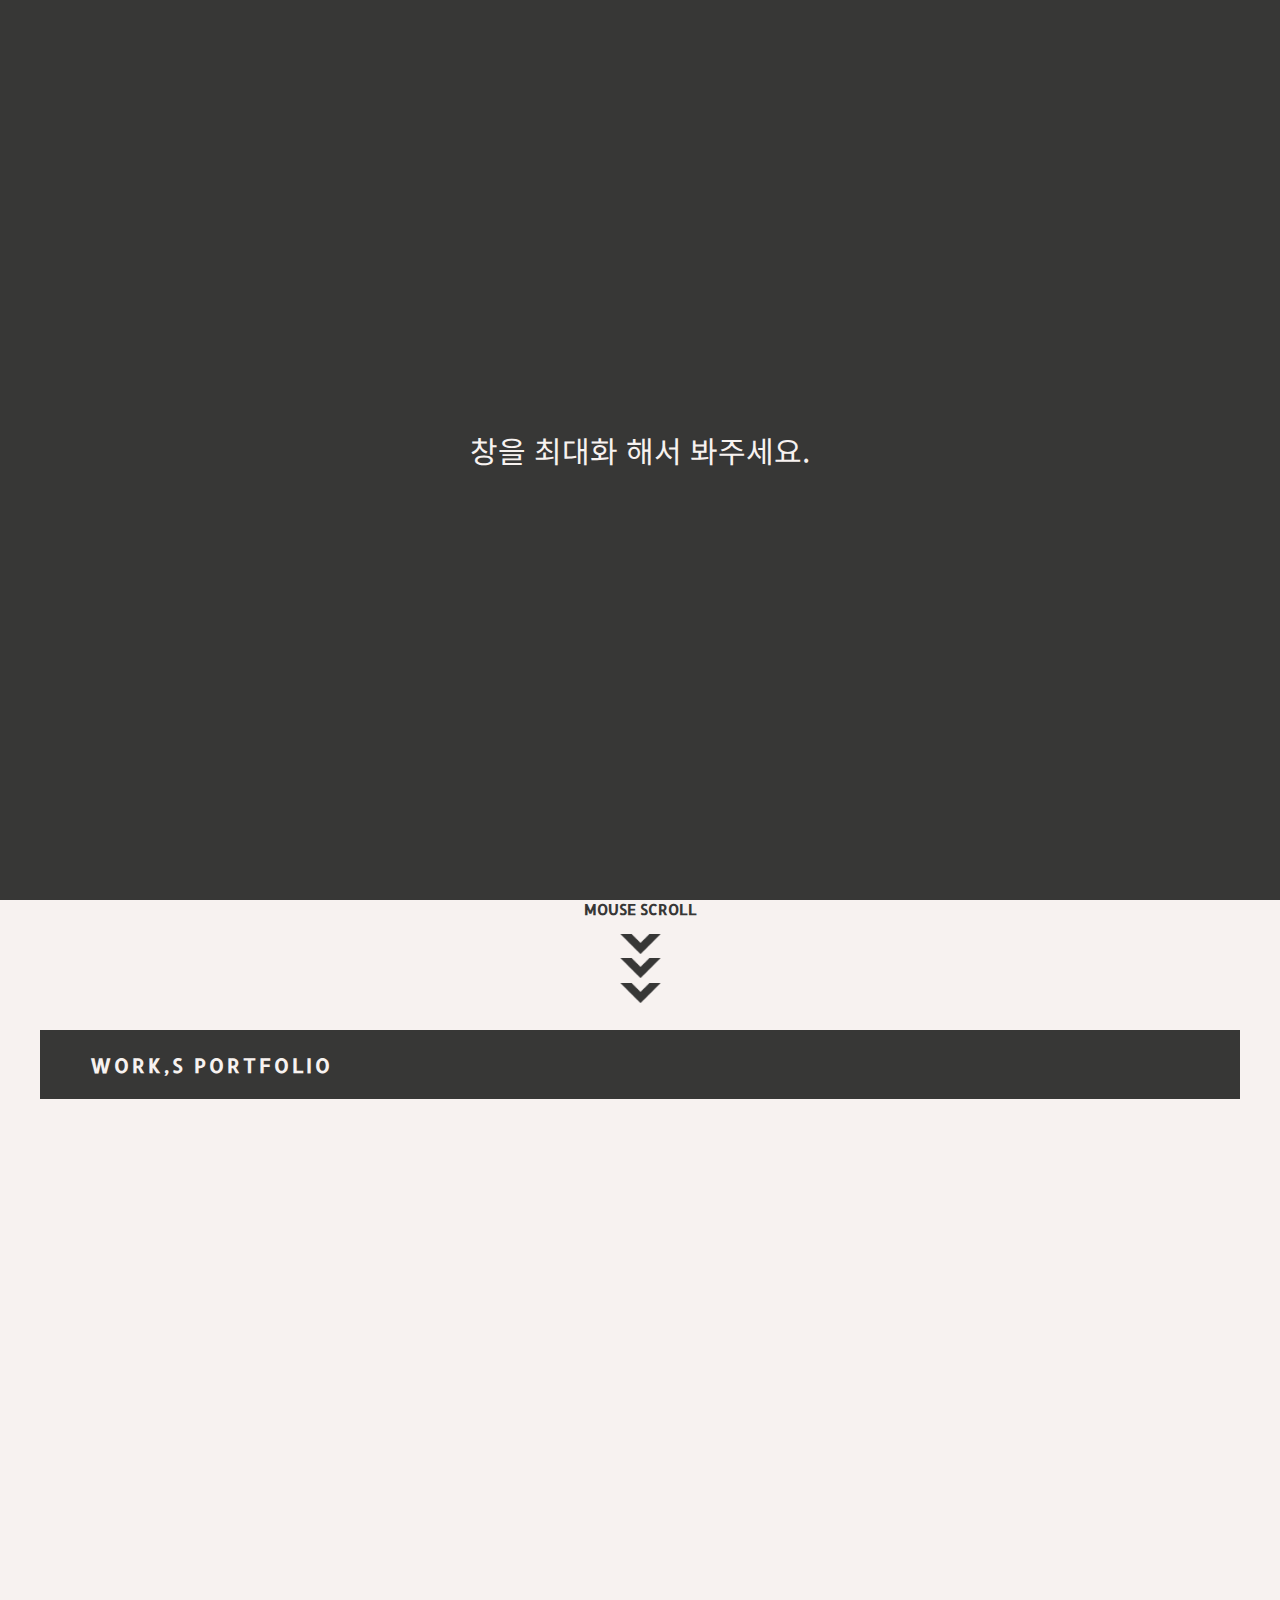
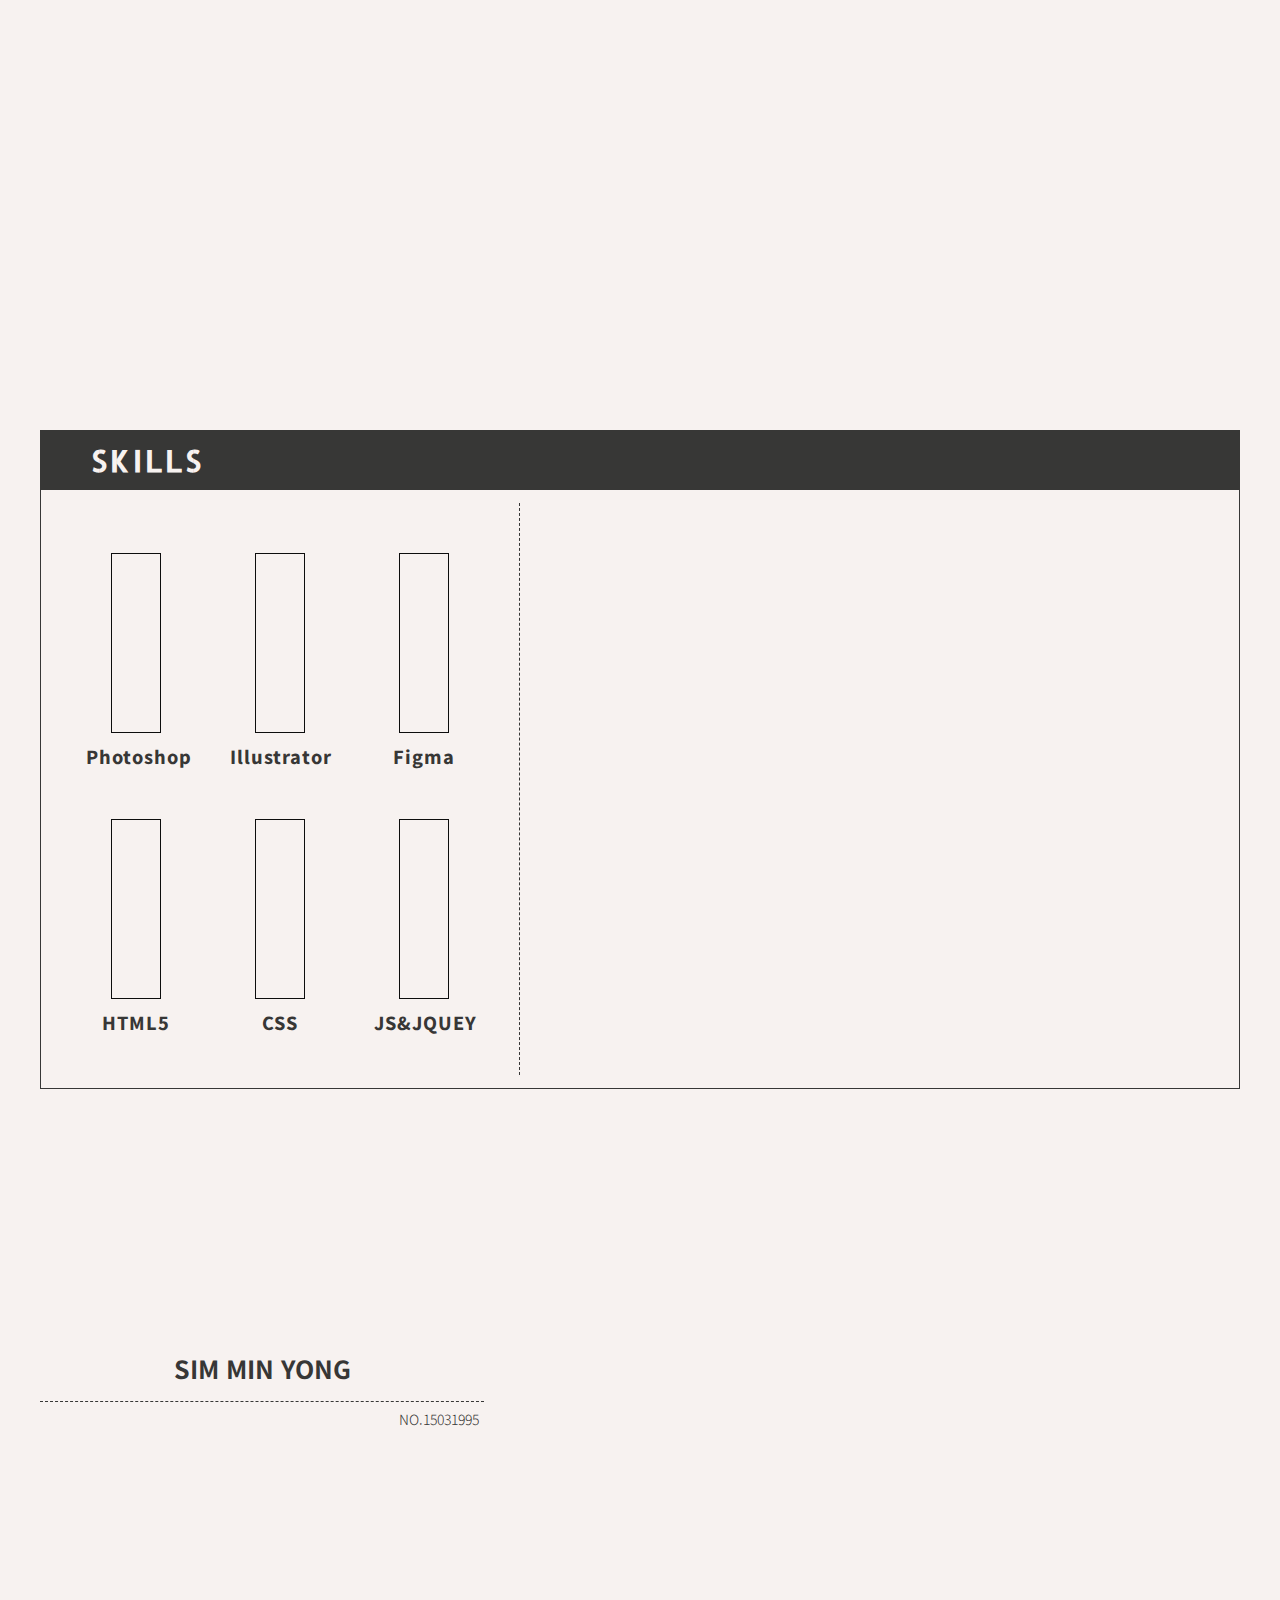
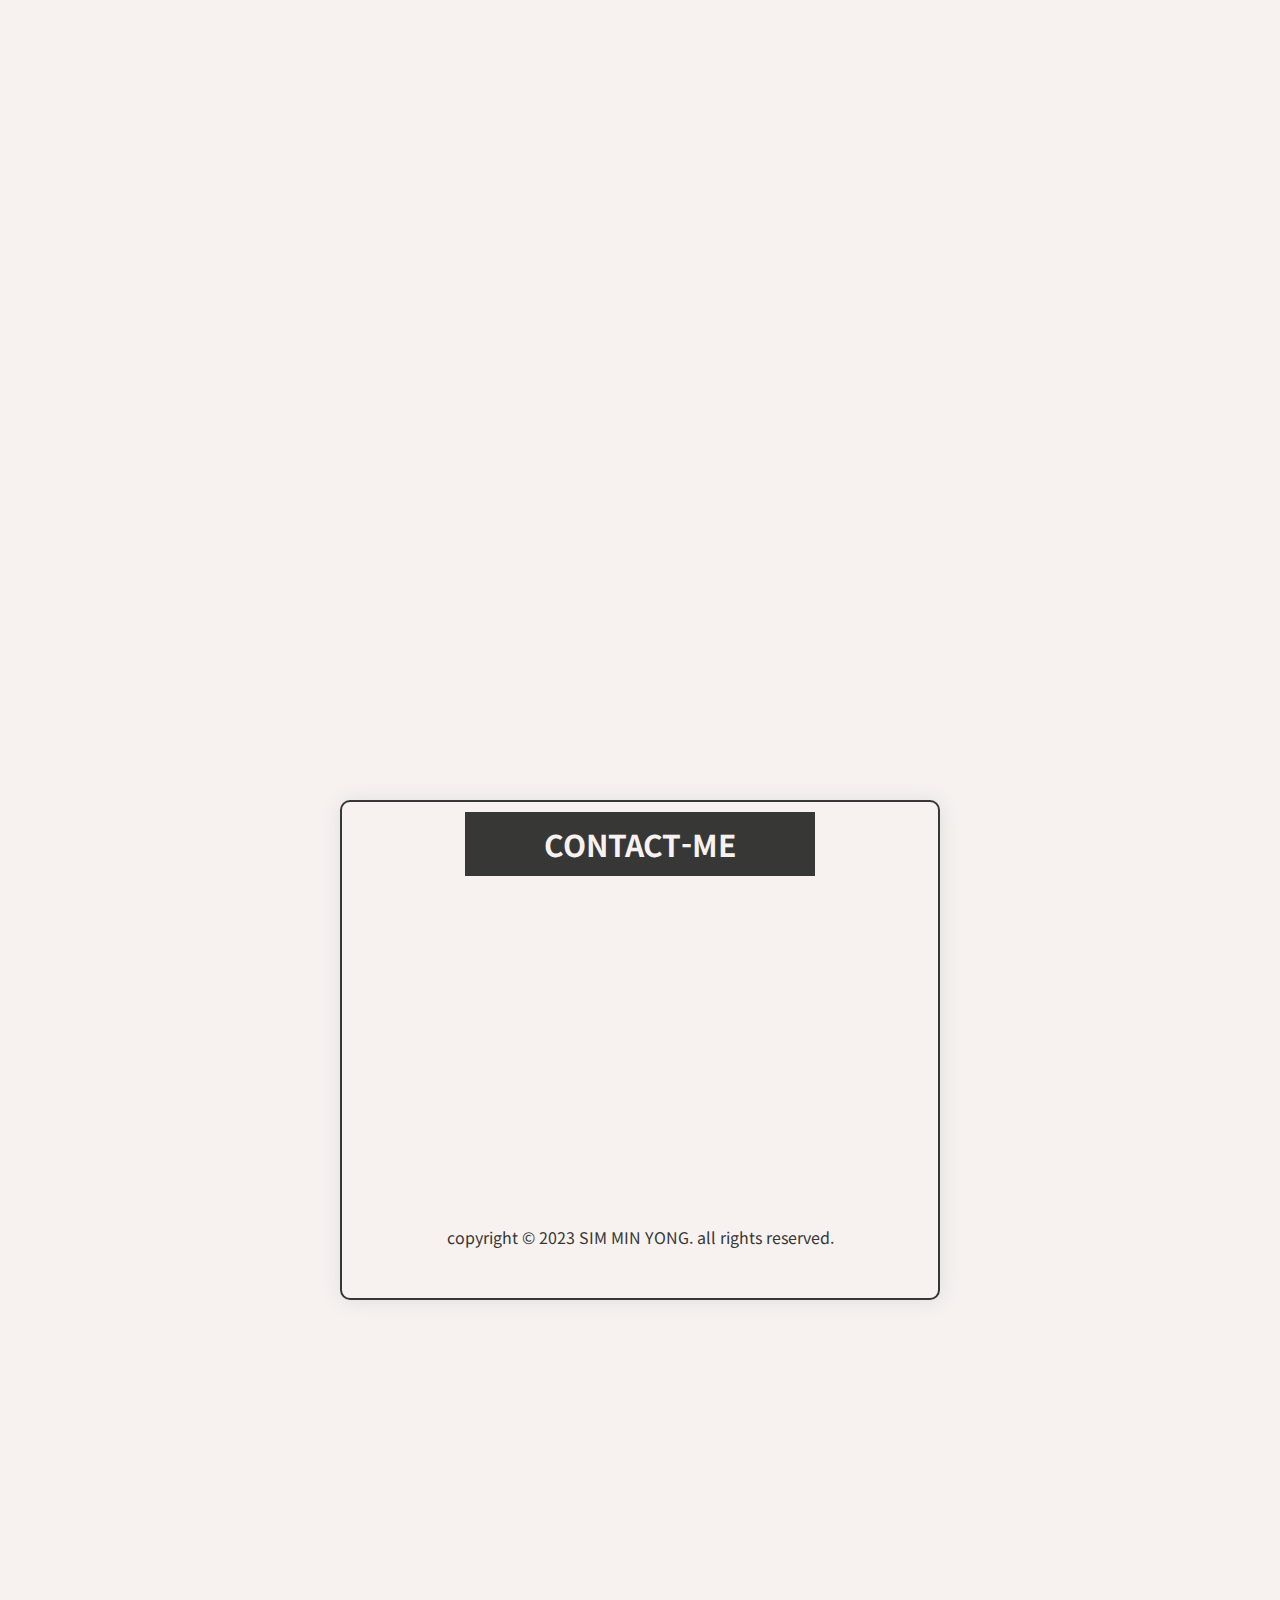
==== commit 047ece73: "화면 크기멸 아이콘 수정" ====
--- a/index.html
+++ b/index.html
@@ -293,10 +293,13 @@
                                 <img src="" alt="">
                             </a>
                         </div>
-                        <button class="close">
-                            <span class="blind">닫기</span>
-                            <i class="far fa-window-close"></i>
-                        </button>
+                        <div class="close_box">
+                            <h2>Work's Portfolio</h2>
+                            <button class="close">
+                                <span class="blind">닫기</span>
+                                <i class="far fa-window-close"></i>
+                            </button>
+                        </div>
                         <button class="arrow prev">
                             <i class="fas fa-arrow-left"></i>
                         </button>
@@ -368,25 +371,24 @@
 
                     <div class="skillcontainer02">
                         <div class="skillTree02">
-                            <p><i class="fab fa-instagram"></i> Marketing<p>
+                            <p><i class="fab fa-instagram"></i> Marketing</p>
                                     <p><i class="fas fa-check"></i> 마케팅 업무을 하면서 SNS 관리는 필수이고 계속 해왔습니다. </p>
                                     <p><i class="fas fa-check"></i> SNS는 마켓 트렌드 캐치 많이 활용합니다.</p>
                                     <p><i class="fas fa-check"></i> 썸트렌드, 업스타그램 등 필요한 툴을 사용하여 데이터 활용합니다.</p>
-                                    <P><i class="fas fa-check"></i> 카카오, 메타, 네이버 광고 관리자를 사용가능 하고 광고 진행 및 관리 업무를 했습니다.
-                                    </P>
+                                    <P><i class="fas fa-check"></i> 카카오, 메타, 네이버 광고 관리자를 사용가능 하고 광고 진행 및 관리 업무를 했습니다.</P>
 
                         </div>
                         <div class="skillTree02">
-                            <p><i class="fas fa-tasks"></i> Management<p>
+                            <p><i class="fas fa-tasks"></i> Management</p>
                                     <p><i class="fas fa-check"></i> 국내및 해외 온라인 홈페이지 세팅 및 관리를 업무를 했습니다.</p>
                                     <p><i class="fas fa-check"></i> 대행사, MCN 협업 및 핸들링 업무 해왔습니다.</p>
                                     <p><i class="fas fa-check"></i> 프로모션 기획하고 관리하는 업무를 했습니다.</p>
-                                    <p><i class="fas fa-check"></i> 무신사와 같은 국내 플랫폼 상품 관리 했으며, 국내 플랫폼 어드민 거의 사용할 수 있습니다.
+                                    <p><i class="fas fa-check"></i> 무신사와 같은 국내 플랫폼 상품 관리 했으며, 국내 플랫폼 어드민 모두 사용할 수 있습니다.
                                     </p>
                         </div>
                         <div class="skillTree02">
                             <p><i class="fab fa-windows"></i> OA</p>
-                            <p><i class="fas fa-check"></i> 엑셀, PPT, 워드, 한글은 중상 실력 정도의 업무에 사용합니다.</p>
+                            <p><i class="fas fa-check"></i> 엑셀, 한글, 파워포인트는 문서 양식을 만들어 업무에 적용합니다.</p>
                             <p><i class="fas fa-check"></i> 디자인 툴은 기본으로 사용 가능합니다.</p>
                             <p><i class="fas fa-check"></i> 업무 필요하면 GPT에 프롬포트 역할 설정하여 충분히 사용가능합니다</p>
                             <p><i class="fas fa-check"></i> 업무에 필요한 툴은 빠르게 습득하고 바로 사용합니다.</p>
--- a/css/style.css
+++ b/css/style.css
@@ -778,17 +778,30 @@
     /* left: 50%; width: 30%; transform: translate(-50%, -50%); */
     left: 50%;
     transform: translate(-50%, -50%);
-    text-align: center;
+    text-align: right;
+}
+.PortfolioBox .gellaryPopup .popuplist .close_box {
+    position: absolute;
+    width: 842px;
+    height: 90px;
+    top: -100px;
+    right: 0px;
+    background: #373736;
+    border: 1px solid #373736;
+    padding: 20px;
+}
+.PortfolioBox .gellaryPopup .popuplist .close_box h2 {
+    position: absolute;
+    left: 5%;
+    color: #F7F2F0;
+    font-size: 30px;
 }
 
 .PortfolioBox .gellaryPopup .popuplist .close {
-    position: absolute;
-    top: -90px;
-    right: 0px;
-    font-size: 80px;
+    cursor: pointer;
+    background: none;
+    font-size: 50px;
     color: rgba(251, 68, 63, 0.8);
-    background: none;
-    cursor: pointer;
 }
 
 .PortfolioBox .gellaryPopup .popuplist .close:hover {
@@ -800,7 +813,7 @@
     top: 50%;
     transform: translateY(-50%);
     font-size: 100px;
-    color: #fff;
+    color: #373736;
     background: none;
     cursor: pointer;
 }
@@ -819,7 +832,7 @@
 
 /*#page-3 Skills*/
 .skillsBox {
-    padding-top: 100px;
+    padding-top: 30px;
 }
 
 .skillsBox>.skillText {
@@ -874,6 +887,10 @@
     position: relative;
     overflow: hidden;
     position: relative;
+    transition: all 0.3s;
+}
+.skillcontainer .score:hover{
+    transform: scale(1.2);
 }
 
 .skillcontainer .myscore {
@@ -1010,13 +1027,8 @@
     margin-bottom: 20px;
     transition: all 0.3s;
     cursor: pointer;
-    position: relative;
-}
-
-/* .skillcontainer02>.skillTree02:nth-child(3) {
-
-
-} */
+}
+
 
 .skillcontainer02>.skillTree02 p {
     padding: 5px 15px;
--- a/css/rwd.css
+++ b/css/rwd.css
@@ -2,51 +2,664 @@
 
 
 
-@media screen and (max-width:1900px) {
-
-    #page-2 .PortfolioBox{
+@media screen and (max-width:1980px) {
+
+    /* 사이드 메뉴 홀성솨 */
+    #header {
+        position: fixed;
+        right: 0.5%;
+        top: 50%;
+        transform: translateY(-50%);
+        z-index: 999999;
+        margin: 0 auto;
+        transition: all 0.3s;
+    }
+
+    .headerBox {
+        padding: 10px;
+    }
+
+    .menuBox {
+        width: 70%;
+        /* border: 1px solid #fff; */
+    }
+
+    .menuBox>li {
+        text-align: center;
+        font-family: 'Allerta Stencil', sans-serif;
+        color: #373736;
+        margin-bottom: 25px;
+        position: relative;
+
+    }
+
+    .menuBox>li a span:nth-of-type(1) {
+        width: 130px;
+        display: none;
+        background: #373736;
+        color: #F7F2F0;
+        padding: 2px;
+        border-radius: 50px;
+    }
+
+    .menuBox>li.active a>span:nth-of-type(1) {
+        display: block;
+        font-size: 15px;
+    }
+
+    .menuBox>li a>span:nth-of-type(2) {
+        text-align: center;
+        display: block;
+        color: #F7F2F0;
+        font-weight: normal;
+        width: 50px;
+        font-size: 15px;
+        border-radius: 50px;
+        background: #373736;
+    }
+
+    .menuBox>li.active a span:nth-of-type(2) {
+        text-align: center;
+        display: none;
+    }
+
+    /* #page-2 .Portfolio */
+    #page-2 .PortfolioBox {
+        padding-top: 30px;
+    }
+
+    #page-2 .PortfolioBox .keywordBox {
+        display: flex;
+        justify-content: space-between;
+        align-items: center;
+        background: #373736;
+    }
+
+    #page-2 .PortfolioBox .key_text {
+        padding-left: 50px;
+    }
+
+    #page-2 .PortfolioBox .key_text>h2 {
+        text-align: center;
+        font-size: 20px;
+        color: #F7F2F0;
+        letter-spacing: 3px;
+        font-family: 'Allerta Stencil', sans-serif;
+    }
+
+    #page-2 .PortfolioBox .keyword {
+        text-align: center;
+        display: flex;
+        justify-content: center;
+    }
+
+    #page-2 .PortfolioBox .keyword li {
+        padding: 10px;
+    }
+
+    #page-2 .PortfolioBox .keyword li button {
+        width: 120px;
+        text-align: center;
+        color: #F7F2F0;
+        margin: 5px 0;
+        font-family: 'Noto Sans KR', sans-serif;
+        font-weight: 600;
+        font-size: 18px;
+        padding: 5px 7px;
+        background: none;
+        transition: all 0.3s;
+    }
+
+    #page-2 .PortfolioBox .keyword li:nth-child(1) {
+        opacity: 0;
+        -webkit-transform: translate3d(0, -100%, 0);
+        transform: translate3d(0, -100%, 0);
+    }
+
+    #page-2 .PortfolioBox .keyword li:nth-child(2) {
+        opacity: 0;
+        -webkit-transform: translate3d(0, -100%, 0);
+        transform: translate3d(0, -100%, 0);
+    }
+
+    #page-2 .PortfolioBox .keyword li:nth-child(3) {
+        opacity: 0;
+        -webkit-transform: translate3d(0, -100%, 0);
+        transform: translate3d(0, -100%, 0);
+    }
+
+    #page-2 .PortfolioBox .keyword li:nth-child(4) {
+        opacity: 0;
+        -webkit-transform: translate3d(0, -100%, 0);
+        transform: translate3d(0, -100%, 0);
+    }
+
+    #page-2 .PortfolioBox .keyword li:nth-child(5) {
+        opacity: 0;
+        -webkit-transform: translate3d(0, -100%, 0);
+        transform: translate3d(0, -100%, 0);
+    }
+
+
+    #page-2 .PortfolioBox.on .keyword li:nth-child(1) {
+        animation: fadeInDown 1s both;
+    }
+
+    #page-2 .PortfolioBox.on .keyword li:nth-child(2) {
+        animation: fadeInDown 1s both 0.3s;
+    }
+
+    #page-2 .PortfolioBox.on .keyword li:nth-child(3) {
+        animation: fadeInDown 1s both 0.6s;
+    }
+
+    #page-2 .PortfolioBox.on .keyword li:nth-child(4) {
+        animation: fadeInDown 1s both 0.9s;
+    }
+
+    #page-2 .PortfolioBox.on .keyword li:nth-child(5) {
+        animation: fadeInDown 1s both 1.3s;
+    }
+
+    #page-2 .PortfolioBox .keyword li button:hover {
+        border-bottom: 3px solid #F7F2F0;
+    }
+
+    #page-2 .PortfolioBox .keyword li button.act {
+        border-bottom: 3px solid #F7F2F0;
+    }
+
+
+    #page-2 .PortfolioBox .listBox {
+        height: 700px;
+        /* border: 3PX solid #373736; */
+        display: flex;
+        justify-content: start;
+        flex-wrap: wrap;
+        padding: 5px 10px;
+    }
+
+    #page-2 .PortfolioBox .listBox li {
+        width: 180px;
+        height: 150px;
+        margin: 3PX;
+        border: 3px solid #373736;
+        border-radius: 3px;
+        text-align: center;
+        background: #F7F2F0;
+    }
+
+    #page-2 .PortfolioBox .listBox li p {
+        font-size: 15px;
+        padding: 4px;
+        color: #F7F2F0;
+        font-weight: bold;
+        background: #373736;
+    }
+
+    #page-2 .PortfolioBox .listBox li p:nth-of-type(2) {
+        display: none;
+        font-size: 10px;
+        color: #0D0D0D;
+        margin-top: 3px;
+        background: none;
+    }
+
+    #page-2 .PortfolioBox .listBox li img {
+        width:80%;
+    }
+
+    #page-2 .PortfolioBox .listBox li:nth-of-type(1),
+    #page-2 .PortfolioBox .listBox li:nth-of-type(2),
+    #page-2 .PortfolioBox .listBox li:nth-of-type(3),
+    #page-2 .PortfolioBox .listBox li:nth-of-type(4),
+    #page-2 .PortfolioBox .listBox li:nth-of-type(5),
+    #page-2 .PortfolioBox .listBox li:nth-of-type(6),
+    #page-2 .PortfolioBox .listBox li:nth-of-type(7) {
+        opacity: 0;
+        -webkit-transform: translate3d(0, -100%, 0);
+        transform: translate3d(0, -100%, 0);
+    }
+
+    #page-2 .PortfolioBox .listBox li:nth-of-type(8),
+    #page-2 .PortfolioBox .listBox li:nth-of-type(9),
+    #page-2 .PortfolioBox .listBox li:nth-of-type(10),
+    #page-2 .PortfolioBox .listBox li:nth-of-type(11),
+    #page-2 .PortfolioBox .listBox li:nth-of-type(12),
+    #page-2 .PortfolioBox .listBox li:nth-of-type(13),
+    #page-2 .PortfolioBox .listBox li:nth-of-type(14),
+    #page-2 .PortfolioBox .listBox li:nth-of-type(15),
+    #page-2 .PortfolioBox .listBox li:nth-of-type(16),
+    #page-2 .PortfolioBox .listBox li:nth-of-type(17),
+    #page-2 .PortfolioBox .listBox li:nth-of-type(18),
+    #page-2 .PortfolioBox .listBox li:nth-of-type(19),
+    #page-2 .PortfolioBox .listBox li:nth-of-type(20),
+    #page-2 .PortfolioBox .listBox li:nth-of-type(21) {
+        opacity: 0;
+        -webkit-transform: translate3d(100%, 0, 0);
+        transform: translate3d(100%, 0, 0);
+    }
+
+
+
+    #page-2 .PortfolioBox.on .listBox li:nth-of-type(1) {
+        animation: fadeInDown 2s both;
+    }
+
+    #page-2 .PortfolioBox.on .listBox li:nth-of-type(2) {
+        animation: fadeInDown 2s both 0.1s;
+    }
+
+    #page-2 .PortfolioBox.on .listBox li:nth-of-type(3) {
+        animation: fadeInDown 2s both 0.2s;
+    }
+
+    #page-2 .PortfolioBox.on .listBox li:nth-of-type(4) {
+        animation: fadeInDown 2s both 0.3s;
+    }
+
+    #page-2 .PortfolioBox.on .listBox li:nth-of-type(5) {
+        animation: fadeInDown 2s both;
+    }
+
+    #page-2 .PortfolioBox.on .listBox li:nth-of-type(6) {
+        animation: fadeInDown 2s both 0.1s;
+    }
+
+    #page-2 .PortfolioBox.on .listBox li:nth-of-type(7) {
+        animation: fadeInDown 2s both 0.2s;
+    }
+
+    #page-2 .PortfolioBox.on .listBox li:nth-of-type(8) {
+        animation: fadeInRight 2s both 0.3s;
+    }
+
+    #page-2 .PortfolioBox.on .listBox li:nth-of-type(9) {
+        animation: fadeInRight 2s both 0.4s;
+    }
+
+    #page-2 .PortfolioBox.on .listBox li:nth-of-type(10) {
+        animation: fadeInRight 2s both;
+    }
+
+    #page-2 .PortfolioBox.on .listBox li:nth-of-type(11) {
+        animation: fadeInRight 2s both 0.1s;
+    }
+
+    #page-2 .PortfolioBox.on .listBox li:nth-of-type(12) {
+        animation: fadeInRight 2s both 0.2s;
+    }
+
+    #page-2 .PortfolioBox.on .listBox li:nth-of-type(13) {
+        animation: fadeInRight 2s both 0.3s;
+    }
+
+    #page-2 .PortfolioBox.on .listBox li:nth-of-type(14) {
+        animation: fadeInRight 2s both 0.4s;
+    }
+
+    #page-2 .PortfolioBox.on .listBox li:nth-of-type(15) {
+        animation: fadeInRight 2s both;
+    }
+
+    #page-2 .PortfolioBox.on .listBox li:nth-of-type(16),
+    #page-2 .PortfolioBox.on .listBox li:nth-of-type(17),
+    #page-2 .PortfolioBox.on .listBox li:nth-of-type(18),
+    #page-2 .PortfolioBox.on .listBox li:nth-of-type(19),
+    #page-2 .PortfolioBox.on .listBox li:nth-of-type(20),
+    #page-2 .PortfolioBox.on .listBox li:nth-of-type(21) {
+        animation: fadeInRight 2s both;
+    }
+
+
+    /* 갤러리 팝업 */
+    .PortfolioBox .gellaryPopup {
+        opacity: 0;
+        position: fixed;
+        top: 50%;
+        bottom: 50%;
+        left: 50%;
+        right: 50%;
+        background: rgba(247, 242, 240, 0.5);
+        z-index: 99999999999;
+        transition: all 0.5s;
+        overflow: hidden;
+    }
+
+    .PortfolioBox .gellaryPopup.on {
+        opacity: 1;
+        top: 0%;
+        bottom: 0%;
+        left: 0%;
+        right: 0%;
+        overflow: visible;
+    }
+
+    .PortfolioBox .gellaryPopup .popuplist {
+        position: absolute;
+        top: 50%;
+        /* left: 50%; width: 30%; transform: translate(-50%, -50%); */
+        left: 50%;
+        transform: translate(-50%, -50%);
+        text-align: right;
+    }
+    .PortfolioBox .gellaryPopup .popuplist > div img {
+        width:700px;
+    }
+
+    .PortfolioBox .gellaryPopup .popuplist .close_box {
+        position: absolute;
+        width: 700px;
+        height: 90px;
+        top: -100px;
+        right: 0px;
+        background: #373736;
+        border: 1px solid #373736;
+        padding: 20px;
+    }
+
+    .PortfolioBox .gellaryPopup .popuplist .close_box h2 {
+        position: absolute;
+        left: 5%;
+        color: #F7F2F0;
+        font-size: 30px;
+    }
+
+    .PortfolioBox .gellaryPopup .popuplist .close {
+        cursor: pointer;
+        background: none;
+        font-size: 50px;
+        color: rgba(251, 68, 63, 0.8);
+    }
+
+    .PortfolioBox .gellaryPopup .popuplist .close:hover {
+        color: rgba(251, 68, 63, 1);
+    }
+
+    .PortfolioBox .gellaryPopup .popuplist .arrow {
+        position: absolute;
+        top: 50%;
+        transform: translateY(-50%);
+        font-size: 100px;
+        color: #373736;
+        background: none;
+        cursor: pointer;
+    }
+
+    .PortfolioBox .gellaryPopup .popuplist .arrow:hover {
+        color: rgba(251, 68, 63, 1);
+    }
+
+    .PortfolioBox .gellaryPopup .popuplist .prev {
+        left: -150px;
+    }
+
+    .PortfolioBox .gellaryPopup .popuplist .next {
+        right: -150px;
+    }
+
+    /*#page-3 Skills*/
+.skillsBox {
+    padding-top: 30px;
+}
+
+.skillsBox>.skillText {
+    padding: 10px 0px 10px 50px;
+    font-size: 30px;
+    color: #F7F2F0;
+    background: #373736;
+  font-family: 'Allerta Stencil', sans-serif;
+    letter-spacing: 3px;
+    border: 1px solid #373736;
+    border-bottom:none;
+}
+
+.skills {
+    height: 600px;
+    display: flex;
+    align-items: center;
+    border: 1px solid #373736;
+
+}
+
+.skillcontainer {
+    width: 40%;
+    border-right: 1px dashed #373736;
+    padding: 20px;
+    text-align: center;
+}
+
+.skillcontainer>.skillTree {
+    padding: 10px;
+    width: 120px;
+    margin: 10px;
+    cursor: pointer;
+    display: inline-block;
+    /* -webkit-transition:all 0.2s;
+    transition:all 0.2s; */
+}
+
+.skillcontainer .skillTree>p {
+    text-align: center;
+    color: #373736;
+    font-size: 18px;
+    font-weight: 800;
+    letter-spacing: 1px;
+}
+
+.skillcontainer .score {
+    width: 50px;
+    height: 180px;
+    margin: 10px auto;
+    border: 1px solid #0D0D0D;
+    position: relative;
+    overflow: hidden;
+    position: relative;
+   transition: all 0.3s;
+}
+.skillcontainer .score:hover{
+    transform: scale(1.2);
+}
+
+.skillcontainer .myscore {
+    height: 0px;
+    width: 50px;
+    font-size: 18px;
+    font-weight: 800;
+    opacity: 0;
+    color: #F7F2F0;
+    position: absolute;
+    transform: translateX(-50%);
+    left: 50%;
+    bottom: 0;
+}
+
+
+.skillcontainer .photoshop .myscore.on {
+    background: #373736;
+    animation: photoshopscore 2s both;
+}
+
+.skillcontainer .illustrator .myscore.on {
+    background: #373736;
+    animation: illustratorscore 2s both 0.3s;
+}
+
+.skillcontainer .figma .myscore.on {
+    background: #373736;
+    animation: figmascore 2s both 0.2s;
+}
+
+.skillcontainer .html .myscore.on {
+    background: #373736;
+    animation: htmlscore 2s both 0.5s;
+}
+
+.skillcontainer .css .myscore.on {
+    background: #373736;
+    animation: cssscore 2s both 0.8s;
+}
+
+.skillcontainer .js .myscore.on {
+    background: #373736;
+    animation: jsscore 2s both 1.2s;
+}
+
+/* .skillcontainer .react .myscore.on {
+    background: #373736;
+    animation: reactscore 2s both 1.5s;
+} */
+
+@keyframes photoshopscore {
+    0% {
+        height: 0;
+    }
+
+    100% {
+        height: 80%;
+        opacity: 1;
+    }
+}
+
+@keyframes illustratorscore {
+    0% {
+        height: 0;
+    }
+
+    100% {
+        height: 70%;
+        opacity: 1;
+    }
+}
+
+@keyframes figmascore {
+    0% {
+        height: 0;
+    }
+
+    100% {
+        height: 70%;
+        opacity: 1;
+    }
+}
+
+@keyframes htmlscore {
+    0% {
+        height: 0;
+    }
+
+    100% {
+        height: 75%;
+        opacity: 1;
+    }
+}
+
+@keyframes cssscore {
+    0% {
+        height: 0;
+    }
+
+    100% {
+        height: 75%;
+        opacity: 1;
+    }
+}
+
+@keyframes jsscore {
+    0% {
+        height: 0;
+    }
+
+    100% {
+        height: 60%;
+        opacity: 1;
+    }
+}
+
+@keyframes reactscore {
+    0% {
+        height: 0;
+    }
+
+    100% {
+        height: 50%;
+        opacity: 1;
+    }
+}
+
+.skillcontainer02 {
+    width: 60%;
+}
+
+.skillcontainer02>.skillTree02 {
+    margin-bottom: 15px;
+    transition: all 0.3s;
+    cursor: pointer;
+}
+
+
+.skillcontainer02>.skillTree02>p {
+    padding: 5px 15px;
+    color: #373736;
+    font-size: 15px;
+    font-weight: bold;
+    transition: all 0.5s
+}
+
+.skillcontainer02>.skillTree02 p:nth-of-type(1) {
+    color: #F7F2F0;
+    font-size: 18px;
+    background: #373736;
+    font-weight: bold;
+    transition: all 0.5s;
+}
+
+.skillcontainer02>.skillTree02>p:hover {
+    background: #373736;
+    color: #F7F2F0;
+}
+
+.skillcontainer02 .skillTree02:nth-child(1),
+.skillcontainer02 .skillTree02:nth-child(2),
+.skillcontainer02 .skillTree02:nth-child(3) {
+    opacity: 0;
+    -webkit-transform: translate3d(0, 100%, 0);
+    transform: translate3d(0, 100%, 0);
+}
+
+.skillcontainer02.on .skillTree02:nth-child(1) {
+    animation: fadeInUp 1.5s both;
+}
+
+.skillcontainer02.on .skillTree02:nth-child(2) {
+    animation: fadeInUp 1.5s both 0.3s;
+}
+
+.skillcontainer02.on .skillTree02:nth-child(3) {
+    animation: fadeInUp 1.5s both 0.6s;
+}
+
+
+
+
+
+
+
+
+  
+    .aboutMe {
         padding-top: 35px;
     }
-    .skillsBox {
-        padding-top: 35px;
-    }
-    .aboutMe{
-        padding-top:35px ;
-    }
+
     .page-5 {
-        height:900px;
-    }
-    .contact{
+        height: 900px;
+    }
+
+    .contact {
         height: 600px;
         padding-top: 35px;
         position: relative;
     }
 }
-@media screen and (max-width:1500px) {
-    
-    #header {
-        position: fixed;
-        right:0;
-        top: 40%;
-        transform: translateY(-40%);
-        z-index: 999999;
-        margin: 0 auto;
-        transition: all 0.3s;
-    }
-   
-    .gotop {
-        display: none;
-        padding: 10px 0;
-        border-radius: 10px;
-        position: fixed;
-        right:1%;
-        bottom: 3%;
-        z-index: 99999999;
-        opacity: 0;
-        font-size: 20px;
-        font-weight:900 ;
-        text-align: center;
-    
-    }
-    
-}
+
+@media screen and (max-width:1500px) {}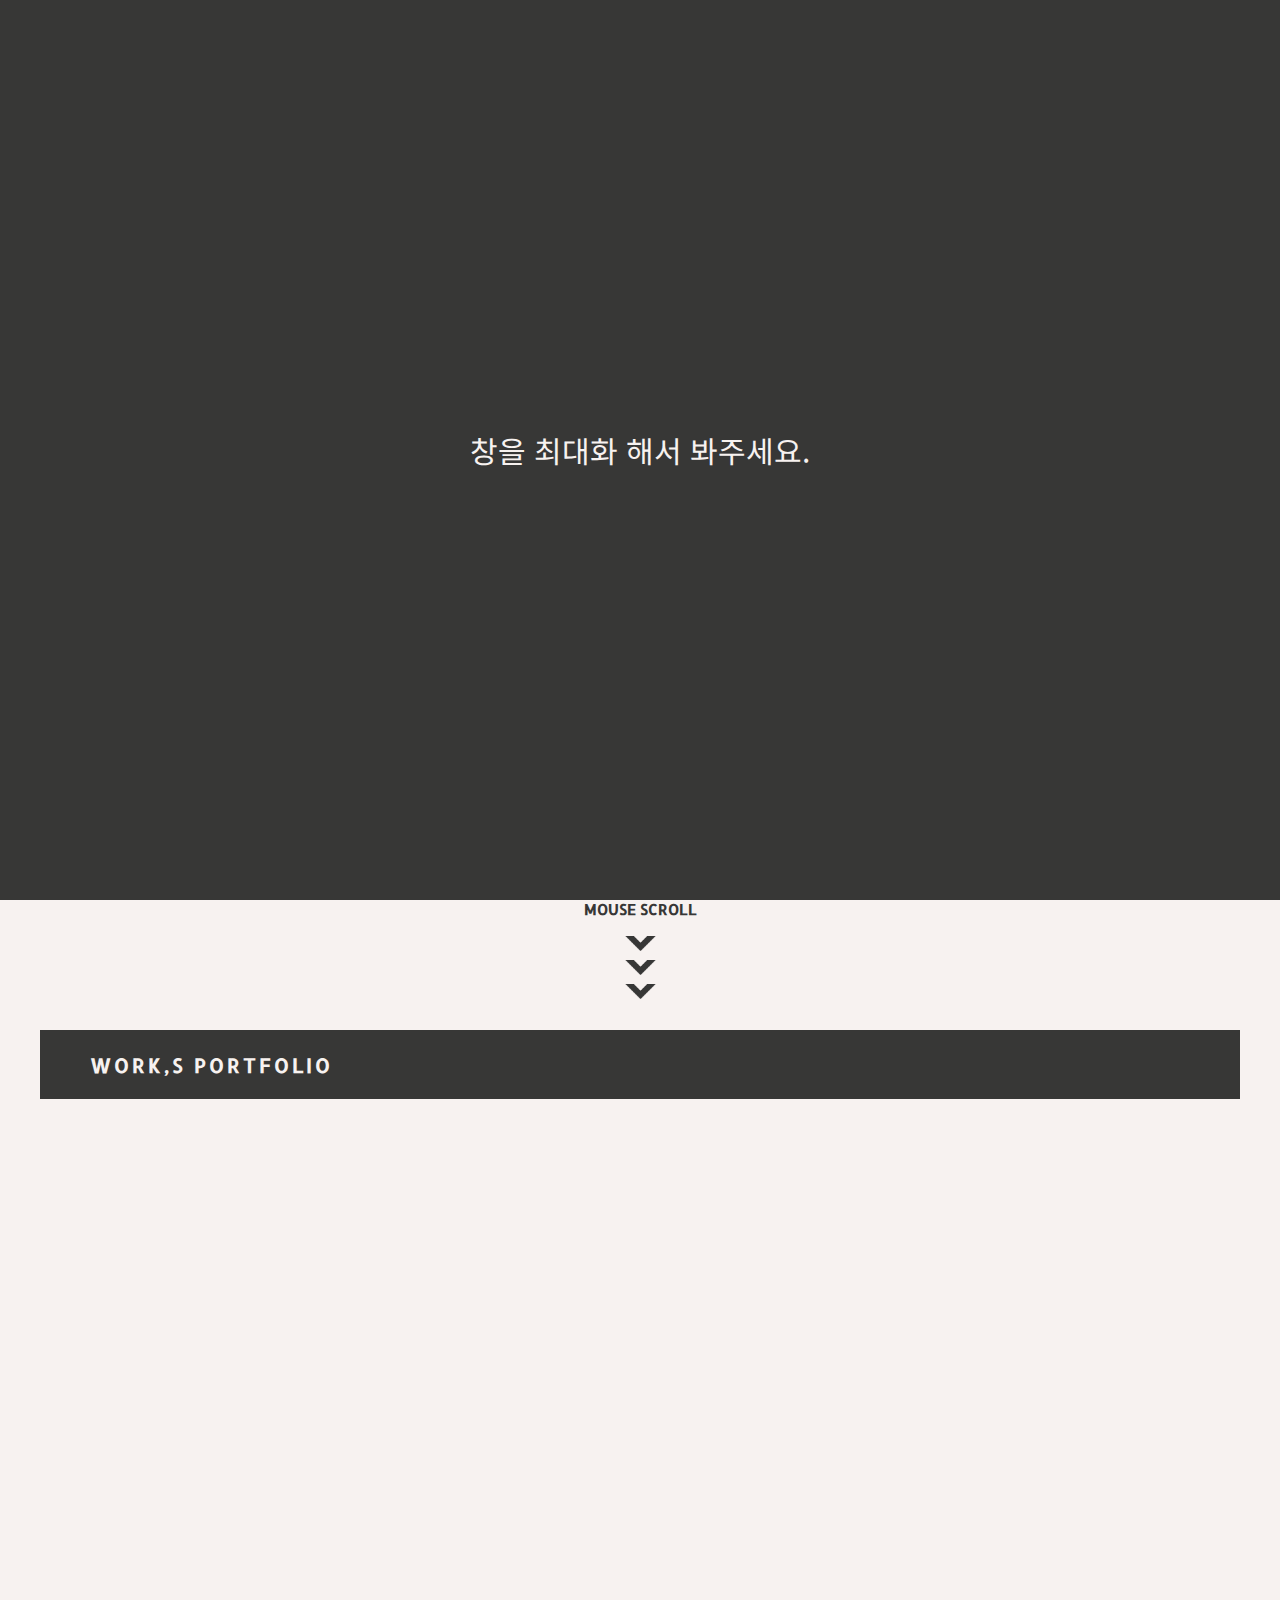
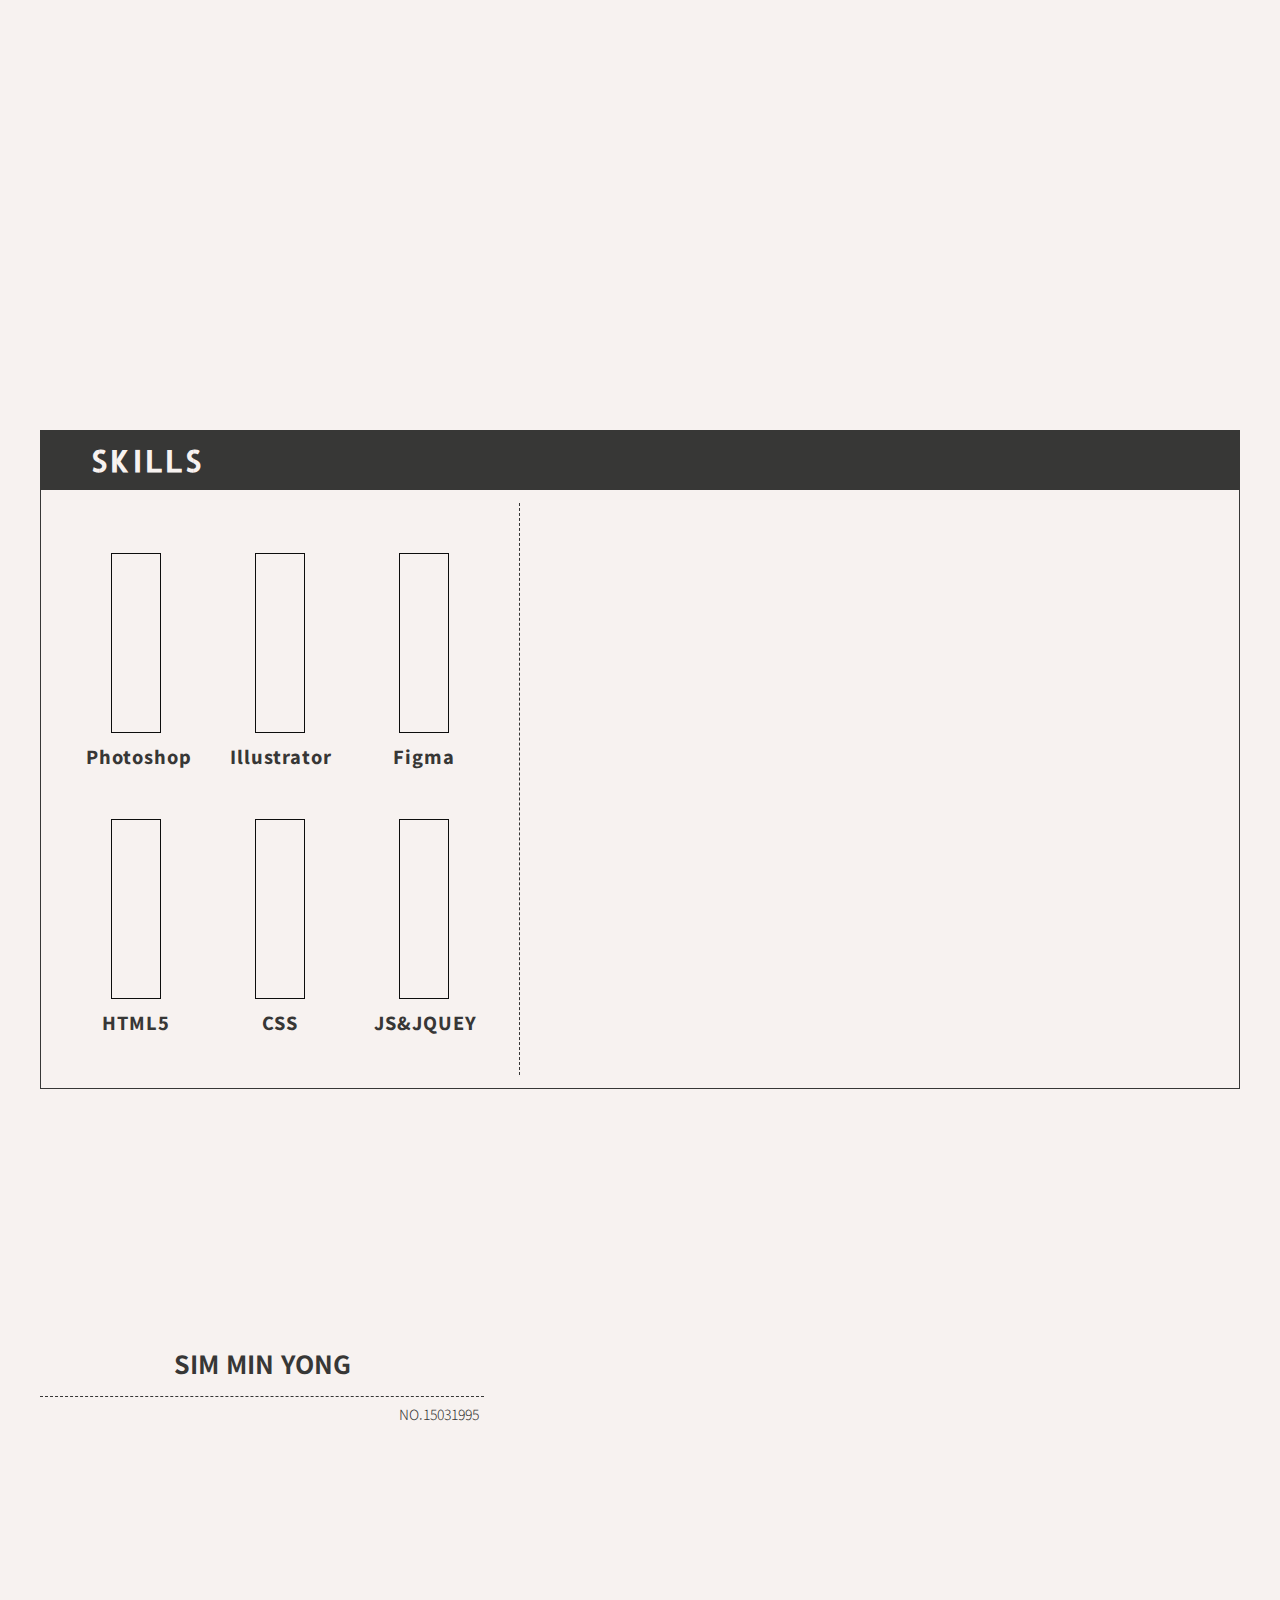
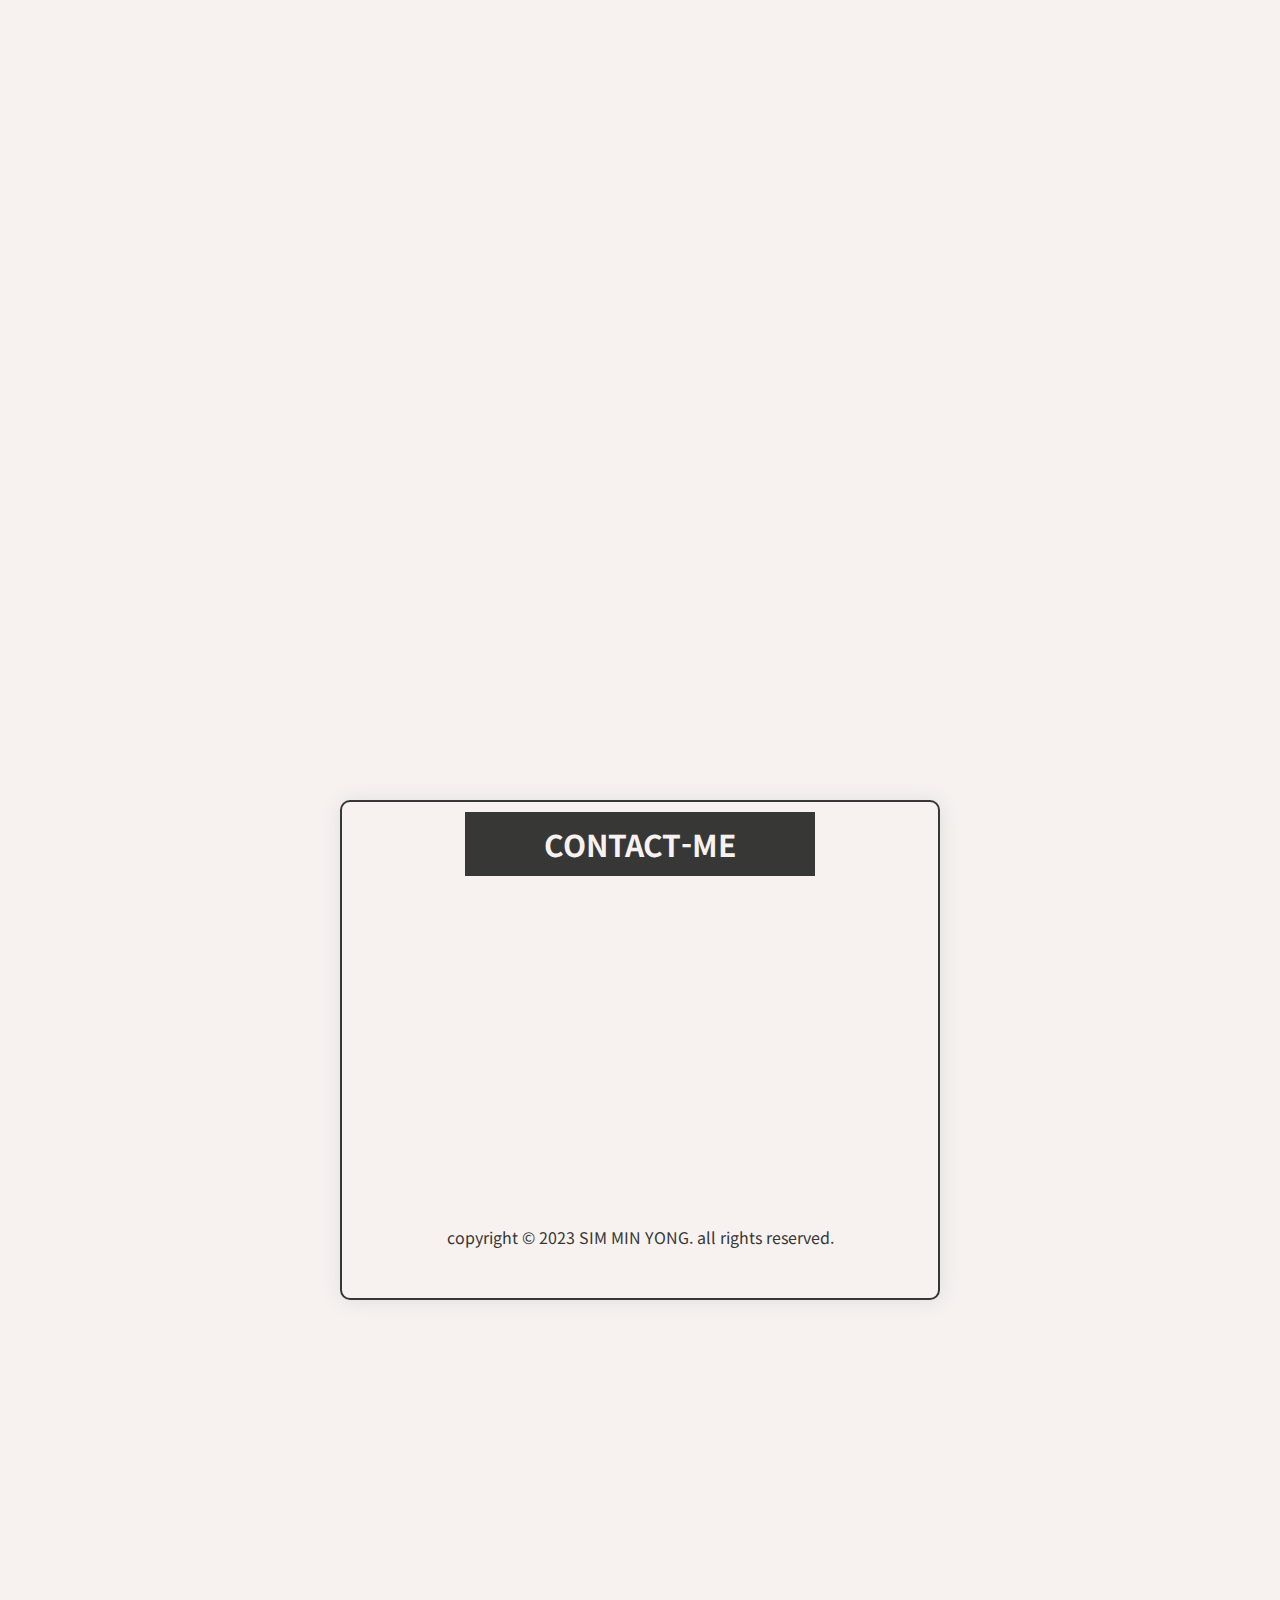
==== commit 9c06fc95: "크기별 폰트 크기 수정" ====
--- a/index.html
+++ b/index.html
@@ -424,7 +424,7 @@
                             </li>
                             <li>
                                 <p>Personal history</p>
-                                <p>◆ 2022.11 ~ 2022.11 메르디센트 -재직중</p>
+                                <p>◆ 2022.11 ~ 2022.10.31 메르디센트</p>
                                 <p>◆ 2021.09 ~ 2021.12 와이제이에스</p>
                                 <p>◆ 2019.05 ~ 2019.12 Million way</p>
                                 <p>◆ 2017.06 ~ 2018.07 하이이미지</p>
--- a/css/style.css
+++ b/css/style.css
@@ -1075,7 +1075,7 @@
 
 /* page-4 About Me*/
 .aboutMe {
-    padding-top: 100px;
+    padding-top: 30px;
 }
 
 /* .aboutMe>h2 {
--- a/css/rwd.css
+++ b/css/rwd.css
@@ -62,6 +62,70 @@
         text-align: center;
         display: none;
     }
+
+    /* scrollDown */
+.scrollDown {
+    position: absolute;
+    left: 50%;
+    transform: translateX(-50%);
+    display: inline-block;
+    text-align: center;
+    animation:scrollDown 1.8s infinite ;
+}
+
+.scrollDown h2 {
+  font-family: 'Allerta Stencil', sans-serif;
+    font-size: 15px;
+    font-weight: 900;
+    color: #373736;
+    margin-bottom: 10px;
+}
+
+
+.scrollDown ul li:nth-of-type(1){
+    animation:scrollDown01 1.9s infinite  ;
+}
+.scrollDown ul li:nth-of-type(2){
+    animation:scrollDown01 1.9s infinite 0.2s ;
+}
+.scrollDown ul li:nth-of-type(3){
+    animation:scrollDown01 1.9s infinite 0.4s ;
+}
+.scrollDown ul li>img:nth-of-type(1){
+   width: 30px;
+}
+.scrollDown ul li>img:nth-of-type(2){
+    width: 30px;
+ }
+ .scrollDown ul li>img:nth-of-type(3){
+    width: 30px;
+ }
+
+
+ @keyframes scrollDown01 {
+    0% {
+        opacity: 0;
+    }
+
+    100% {
+        opacity: 1;
+     
+    }
+} 
+@keyframes scrollDown {
+    0% {
+        opacity: 1;
+        bottom: 6%;
+     
+    }
+    100% {
+        opacity: 1;
+        bottom:5%;
+      
+    }
+
+} 
+
 
     /* #page-2 .Portfolio */
     #page-2 .PortfolioBox {
@@ -640,6 +704,199 @@
 }
 
 
+/* page-4 About Me*/
+.aboutMe {
+    padding-top: 30px;
+}
+
+/* .aboutMe>h2 {
+   
+    text-align: center;
+    padding: 5px;
+    background: #fff;
+    font-size: 30px;
+    color: #0D0D0D;
+   
+} */
+
+.aboutBox {
+    height: 600px;
+    display: flex;
+    justify-content: space-between;
+}
+
+.aboutBox .information {
+    width: 37%;
+}
+
+.aboutBox .information h2 {
+    text-align: center;
+    color: #373736;
+    padding: 15px 0px;
+    border-bottom: 1px dashed #373736;
+    font-size: 25px;
+    font-weight: bold;
+    position: relative;
+}
+
+.aboutBox .information h2::after {
+    content: 'NO.15031995';
+    font-size: 14px;
+    font-weight: 300;
+    position: absolute;
+    bottom: -28px;
+    right: 5px;
+
+}
+
+.aboutBox .information .infoBox {
+    margin-top: 15px;
+    color: #373736;
+    font-weight: bold;
+
+}
+
+.aboutBox .information .infoBox li {
+    font-size: 18px;
+    padding: 10px 30px;
+}
+
+.aboutBox .information .infoBox li p {
+    margin-bottom: 7px;
+}
+
+.aboutBox .information .infoBox li p:nth-of-type(1) {
+    width: 150px;
+    text-align: center;
+    font-size: 18px;
+    font-weight: bold;
+    background: #373736;
+    color: #F7F2F0;
+}
+
+.aboutBox .information .infoBox li:nth-of-type(1),
+.aboutBox .information .infoBox li:nth-of-type(2),
+.aboutBox .information .infoBox li:nth-of-type(3),
+.aboutBox .information .infoBox li:nth-of-type(4),
+.aboutBox .information .infoBox li:nth-of-type(5) {
+    opacity: 0;
+    -webkit-transform: translate3d(0, -100%, 0);
+    transform: translate3d(0, -100%, 0);
+}
+
+.aboutBox .information.on .infoBox li:nth-of-type(1) {
+    animation: fadeInDown 1.5s both 0.8s;
+}
+
+.aboutBox .information.on .infoBox li:nth-of-type(2) {
+    animation: fadeInDown 1.5s both 0.6s;
+}
+
+.aboutBox .information.on .infoBox li:nth-of-type(3) {
+    animation: fadeInDown 1.5s both 0.4s;
+}
+
+.aboutBox .information.on .infoBox li:nth-of-type(4) {
+    animation: fadeInDown 1.5s both 0.2s;
+}
+
+.aboutBox .information.on .infoBox li:nth-of-type(5) {
+    animation: fadeInDown 1.5s both;
+}
+
+
+.aboutBox .information02 {
+    width: 57%;
+    height: 600px;
+    padding: 10px;
+    border: 1px solid #373736;
+    display: none;
+    opacity: 0;
+    -webkit-transform: translate3d(100%, 0, 0);
+    transform: translate3d(100%, 0, 0);
+}
+
+.aboutBox .information02.on {
+    display: block;
+    animation: fadeInRight 1.5s both;
+}
+
+
+.aboutBox .information02>h2 {
+    font-size: 35px;
+    font-weight: bold;
+    color: #F7F2F0;
+    padding: 5px 30px;
+    background: #373736;
+    margin: 15px;
+}
+
+.aboutBox .information02Inner {
+    display: flex;
+    justify-content: space-between;
+    flex-wrap: wrap;
+}
+
+.aboutBox .information02Inner div>h2 {
+    text-align: center;
+    font-size: 23px;
+    background: #373736;
+    color: #F7F2F0;
+    width: 150px;
+    margin: 10px 15px;
+}
+
+.aboutBox .information02Inner div ul>li {
+    font-size: 20px;
+    margin: 10px;
+    color: #373736;
+}
+
+.aboutBox .information02Inner div ul>li span {
+    font-weight: bold;
+}
+
+.aboutBox .information02Inner div:nth-of-type(1) {
+    width: 40%;
+    border-right: 1px dashed #373736;
+    border-bottom: 1px dashed #373736;
+}
+
+.aboutBox .information02Inner div:nth-of-type(2) {
+    padding-left: 10px;
+    width: 60%;
+    border-bottom: 1px dashed #373736;
+}
+
+.aboutBox .information02Inner div:nth-of-type(3) {
+    margin-top: 15px;
+    border-bottom: 1px dashed #373736;
+}
+
+.aboutBox .information02Inner div:nth-of-type(3) h2 {
+    margin-top: 15px;
+}
+
+.aboutBox .information02Inner div:nth-of-type(3) ul {
+    display: flex;
+    justify-content: center;
+    margin: 15px 0;
+}
+
+.aboutBox .information02Inner div:nth-of-type(3) ul li {
+    text-align: center;
+}
+
+.aboutBox .information02Inner div:nth-of-type(4) {
+    margin-top: 20px;
+
+} 
+/* .aboutBox .information02Inner div:nth-of-type(4) ul {
+     margin-top: 25px; 
+} */
+
+
+
 
 
 
@@ -647,9 +904,7 @@
 
 
   
-    .aboutMe {
-        padding-top: 35px;
-    }
+ 
 
     .page-5 {
         height: 900px;
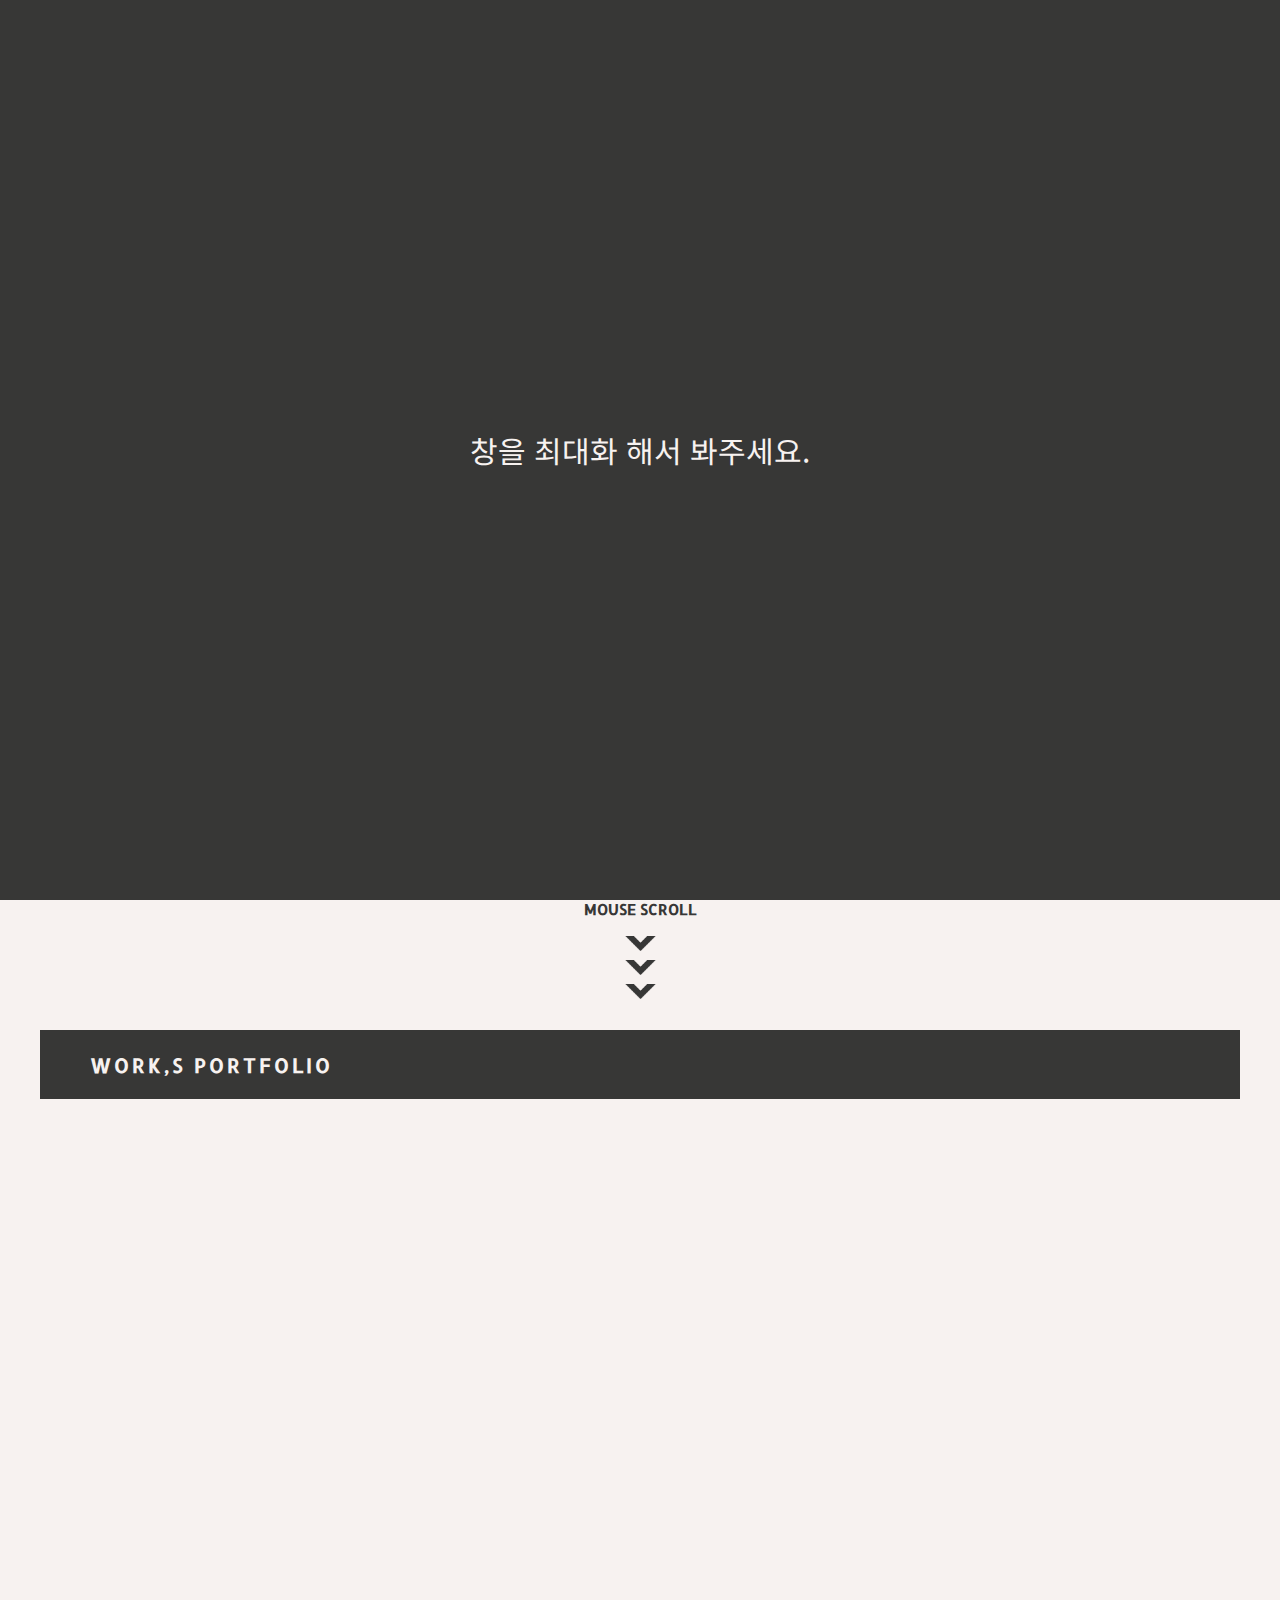
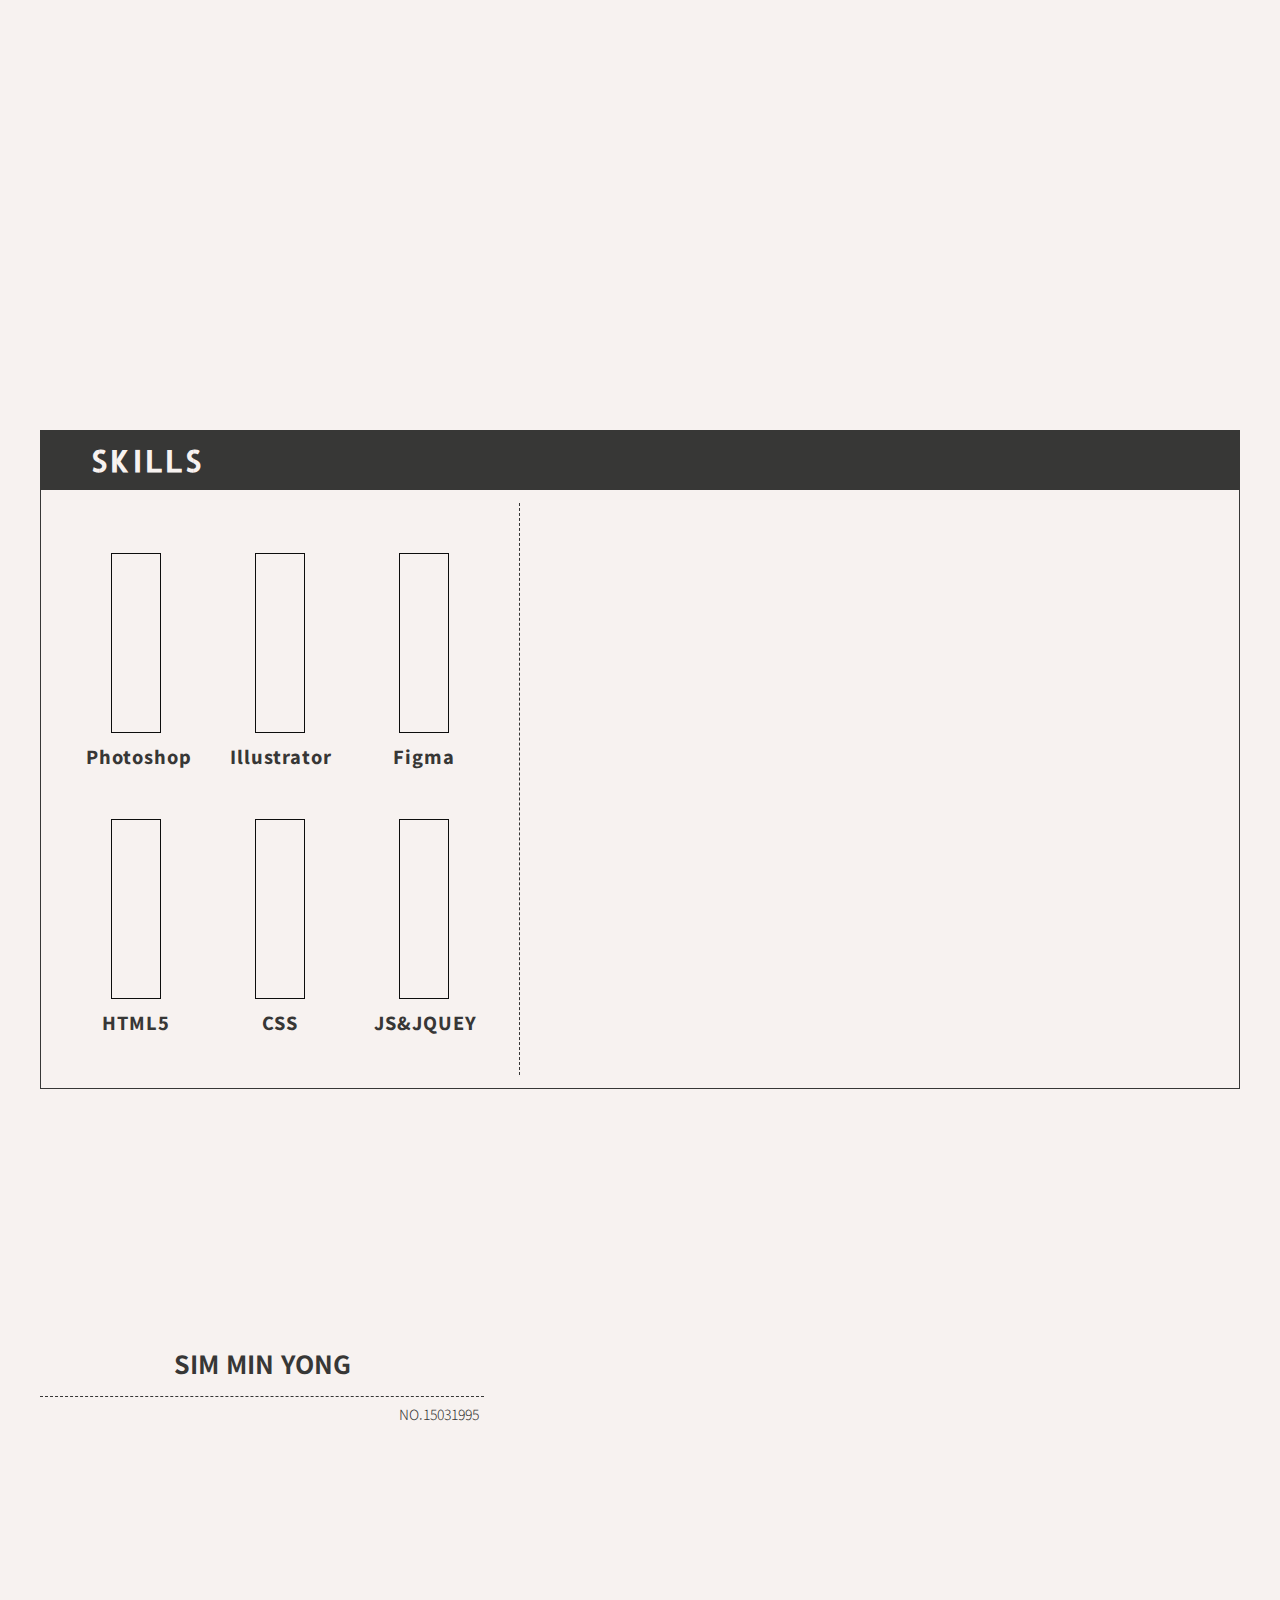
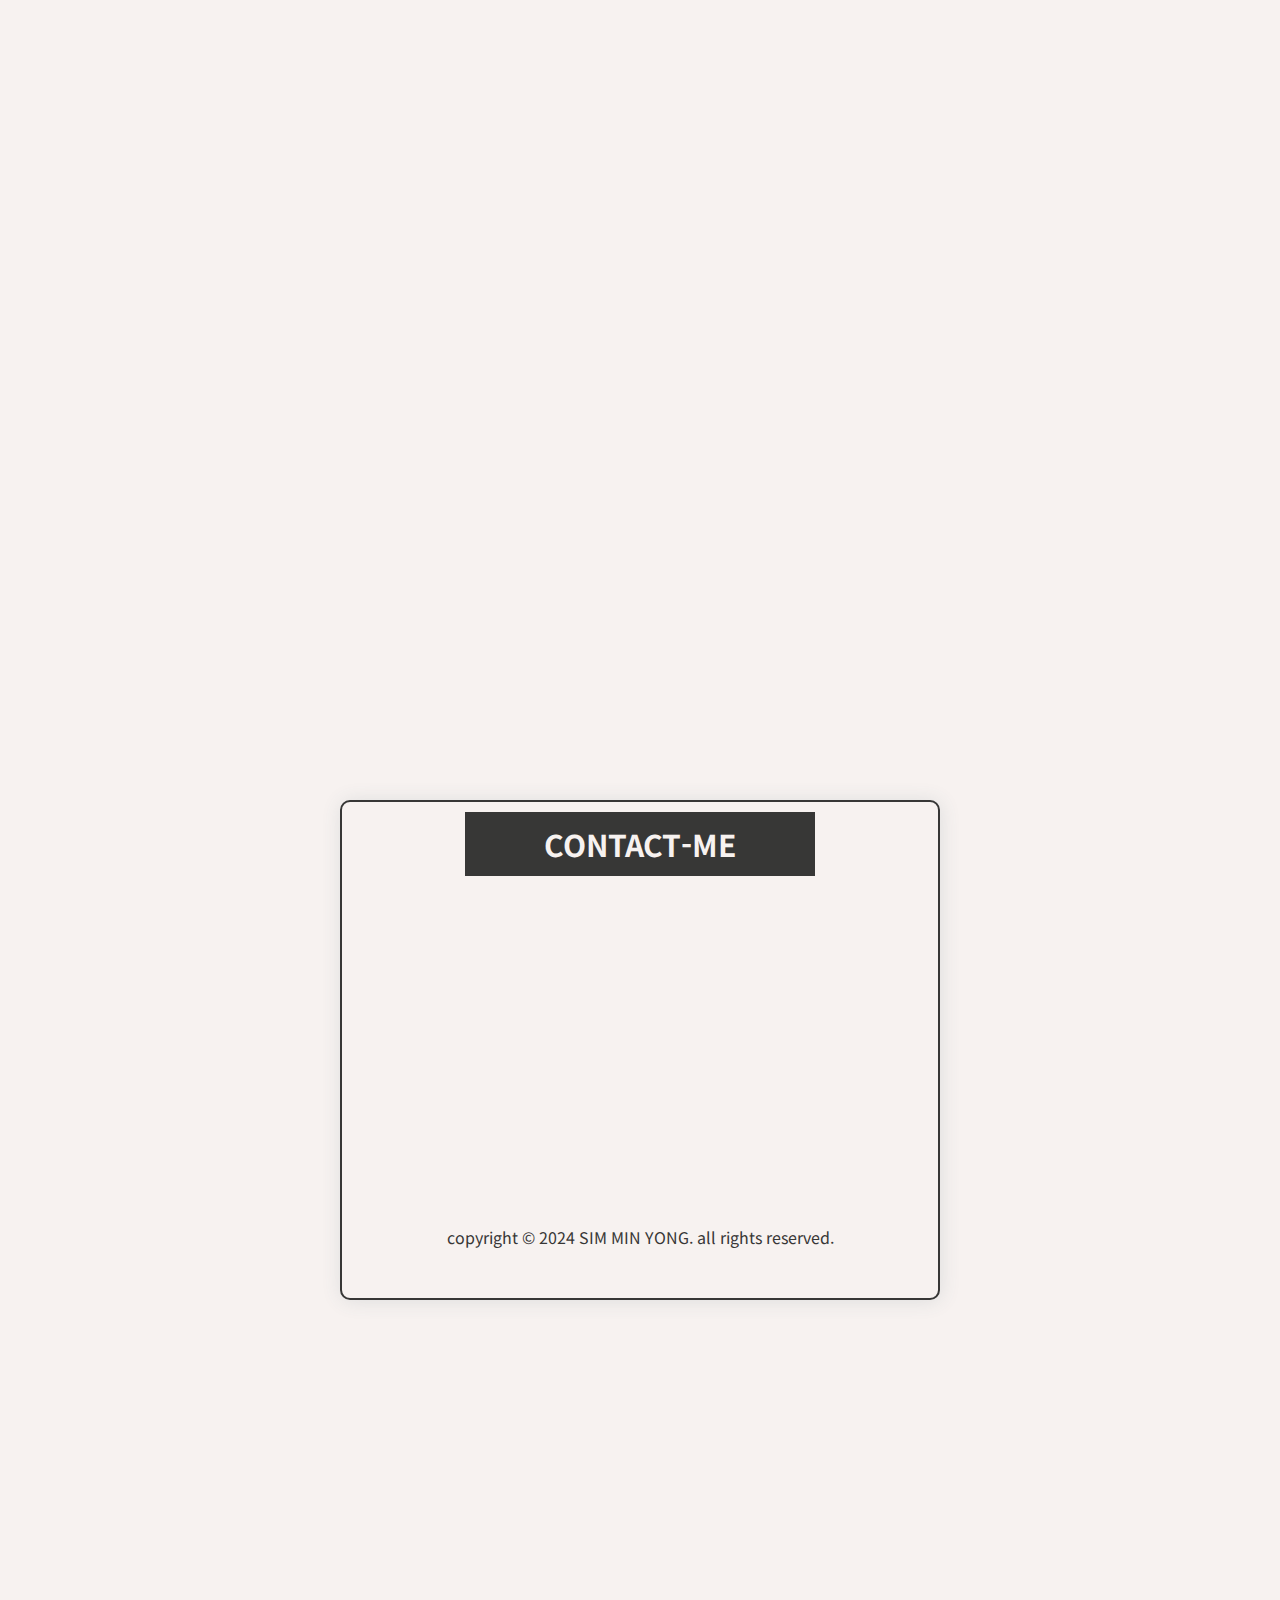
==== commit acbe90a2: "Update index.html" ====
--- a/index.html
+++ b/index.html
@@ -167,7 +167,7 @@
                         </a>
                     </li>
                     <li class="all project">
-                        <a href="https://www.en.merdescent.com/" target="_blank">
+                        <a href="https://en.merdescent.com/" target="_blank">
                             <p>메르디센트 글로벌 페이지</p>
                             <img src="img/03-project.png" alt="메르디센트 글로벌 페이지">
                             <p>※ 한번 더 클릭하면 해당 사이트로 <br> 이동합니다.</p>
@@ -424,7 +424,7 @@
                             </li>
                             <li>
                                 <p>Personal history</p>
-                                <p>◆ 2022.11 ~ 2022.10.31 메르디센트</p>
+                                <p>◆ 2022.11 ~ 2023.10.31 메르디센트</p>
                                 <p>◆ 2021.09 ~ 2021.12 와이제이에스</p>
                                 <p>◆ 2019.05 ~ 2019.12 Million way</p>
                                 <p>◆ 2017.06 ~ 2018.07 하이이미지</p>
@@ -510,7 +510,7 @@
 
 
                     </ul>
-                    <p>copyright © 2023 SIM MIN YONG. all rights reserved.</p>
+                    <p>copyright © 2024 SIM MIN YONG. all rights reserved.</p>
                 </div>
 
             </div>
--- a/css/style.css
+++ b/css/style.css
@@ -126,9 +126,9 @@
 .slideBar {
     position: fixed;
     z-index: 9999999;
-    bottom: 0;
+    top: 0;
     width: 0;
-    height: 11px;
+    height: 8px;
     background-color: #373736;
     border-radius: 0PX 50PX 50PX 0PX;
     opacity: 0;
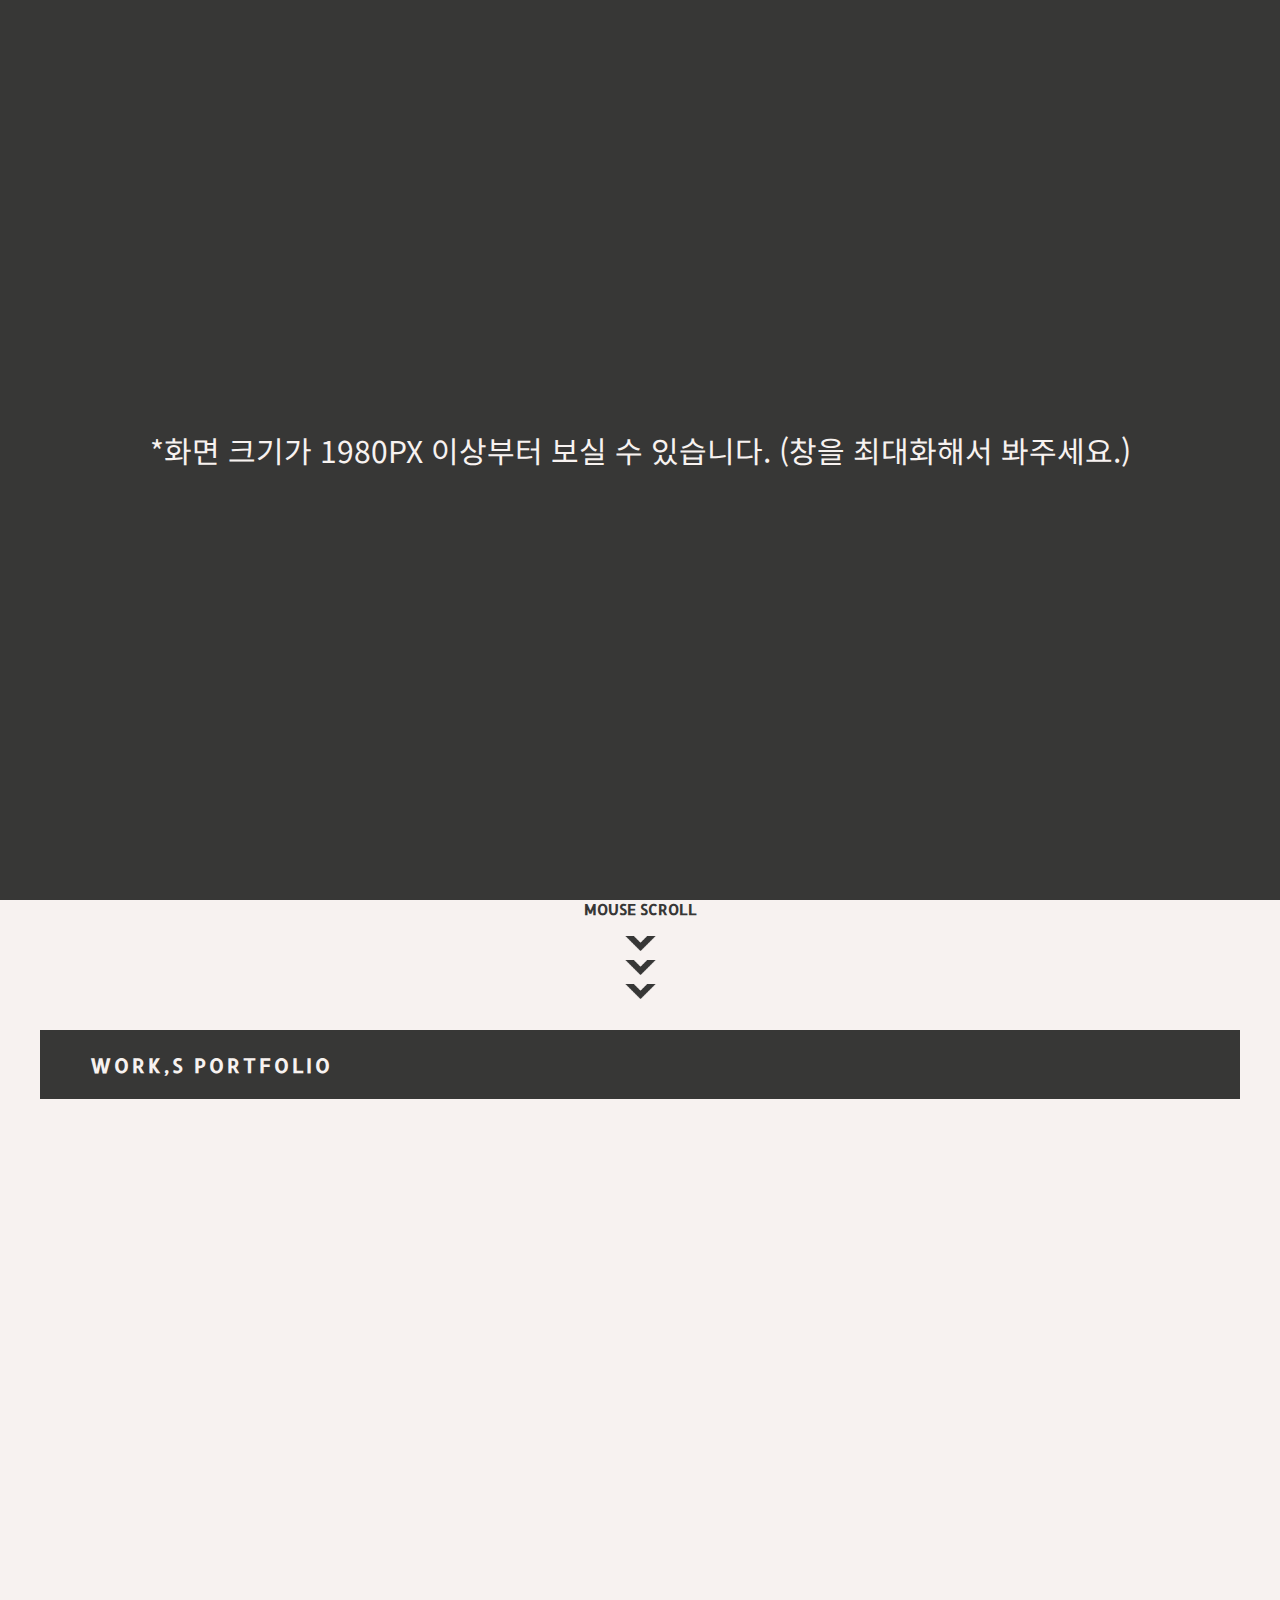
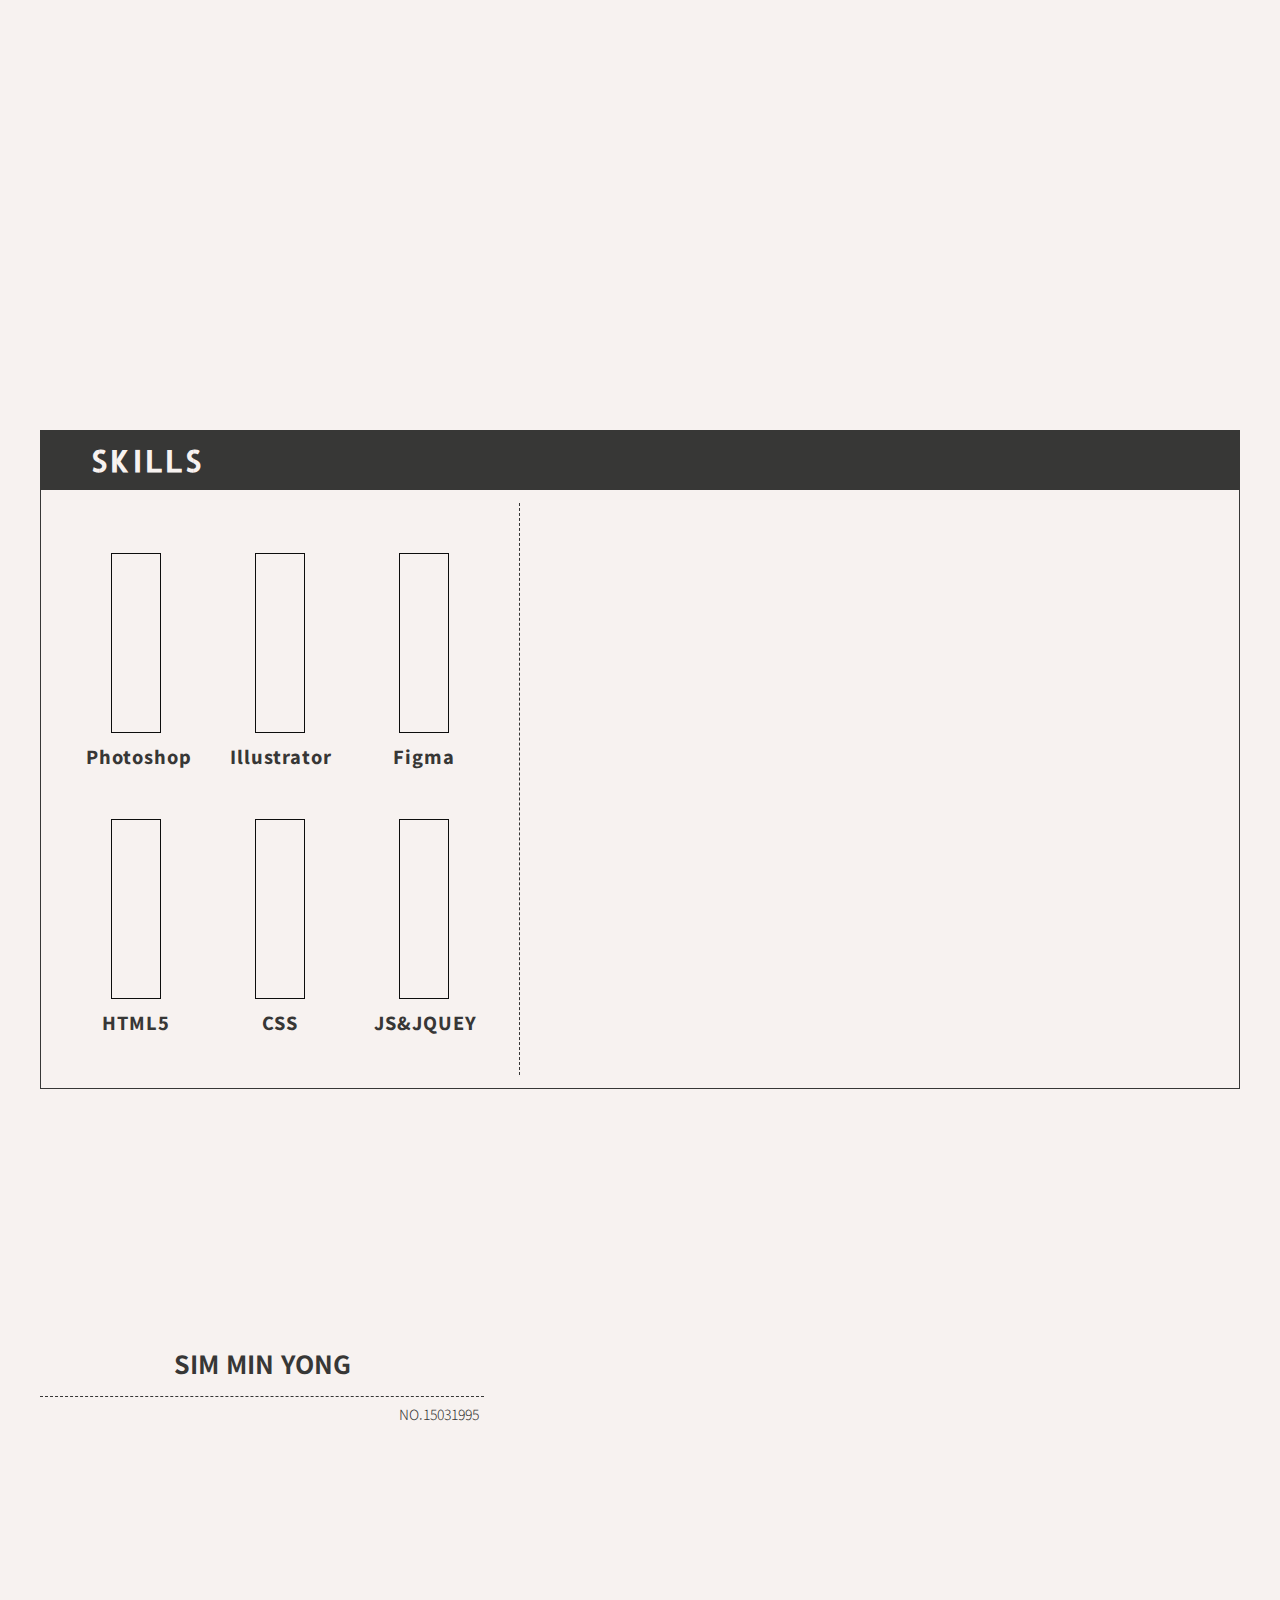
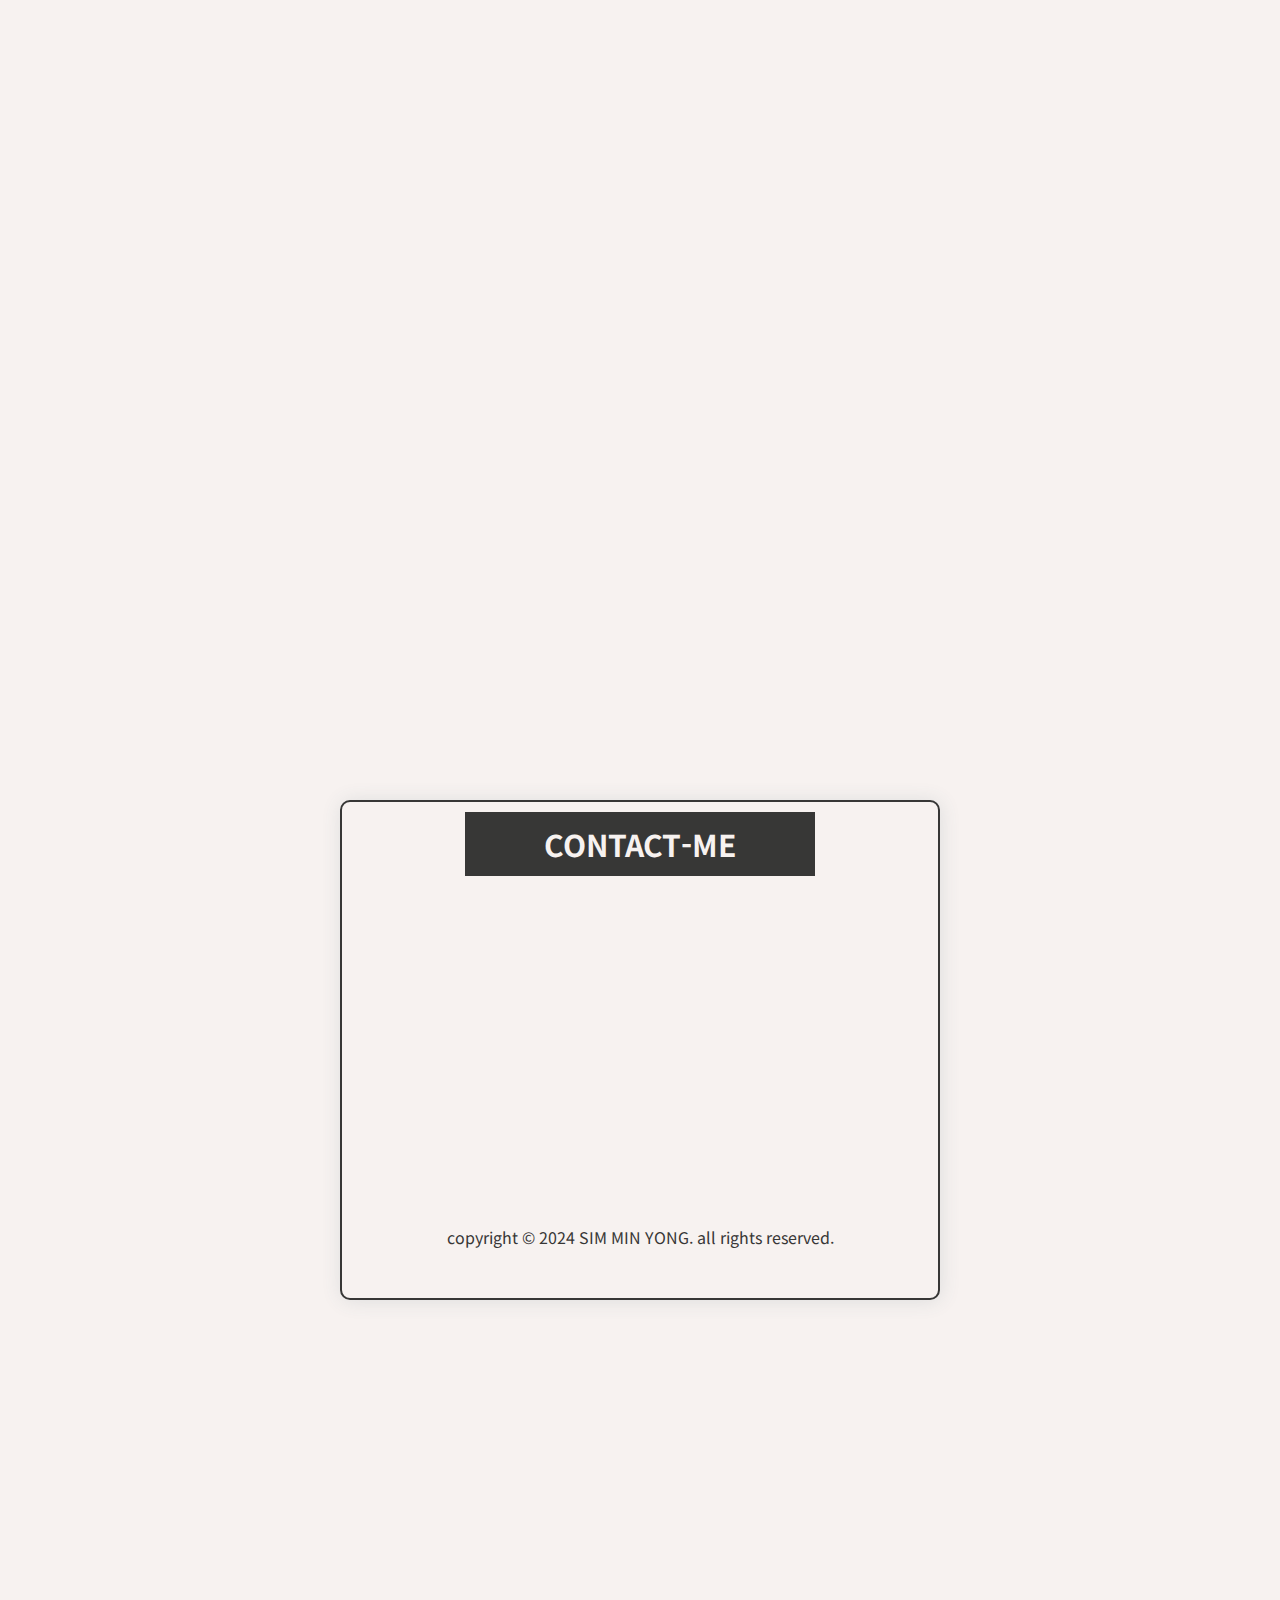
==== commit 81333a76: "안내 사항 수정" ====
--- a/index.html
+++ b/index.html
@@ -519,8 +519,10 @@
     </div>
 
     <div id="onlymax">
-        창을 최대화 해서 봐주세요.
+        *화면 크기가 1980PX 이상부터 보실 수 있습니다.
+        (창을 최대화해서 봐주세요.)
     </div>
+
 
     <div class="gotop">
         <img src="img/black top.png" alt="위로 올리는 그림">
--- a/css/rwd.css
+++ b/css/rwd.css
@@ -4,7 +4,7 @@
 
 @media screen and (max-width:1980px) {
 
-    /* 사이드 메뉴 홀성솨 */
+    /* 사이드 메뉴 활성화 */
     #header {
         position: fixed;
         right: 0.5%;
